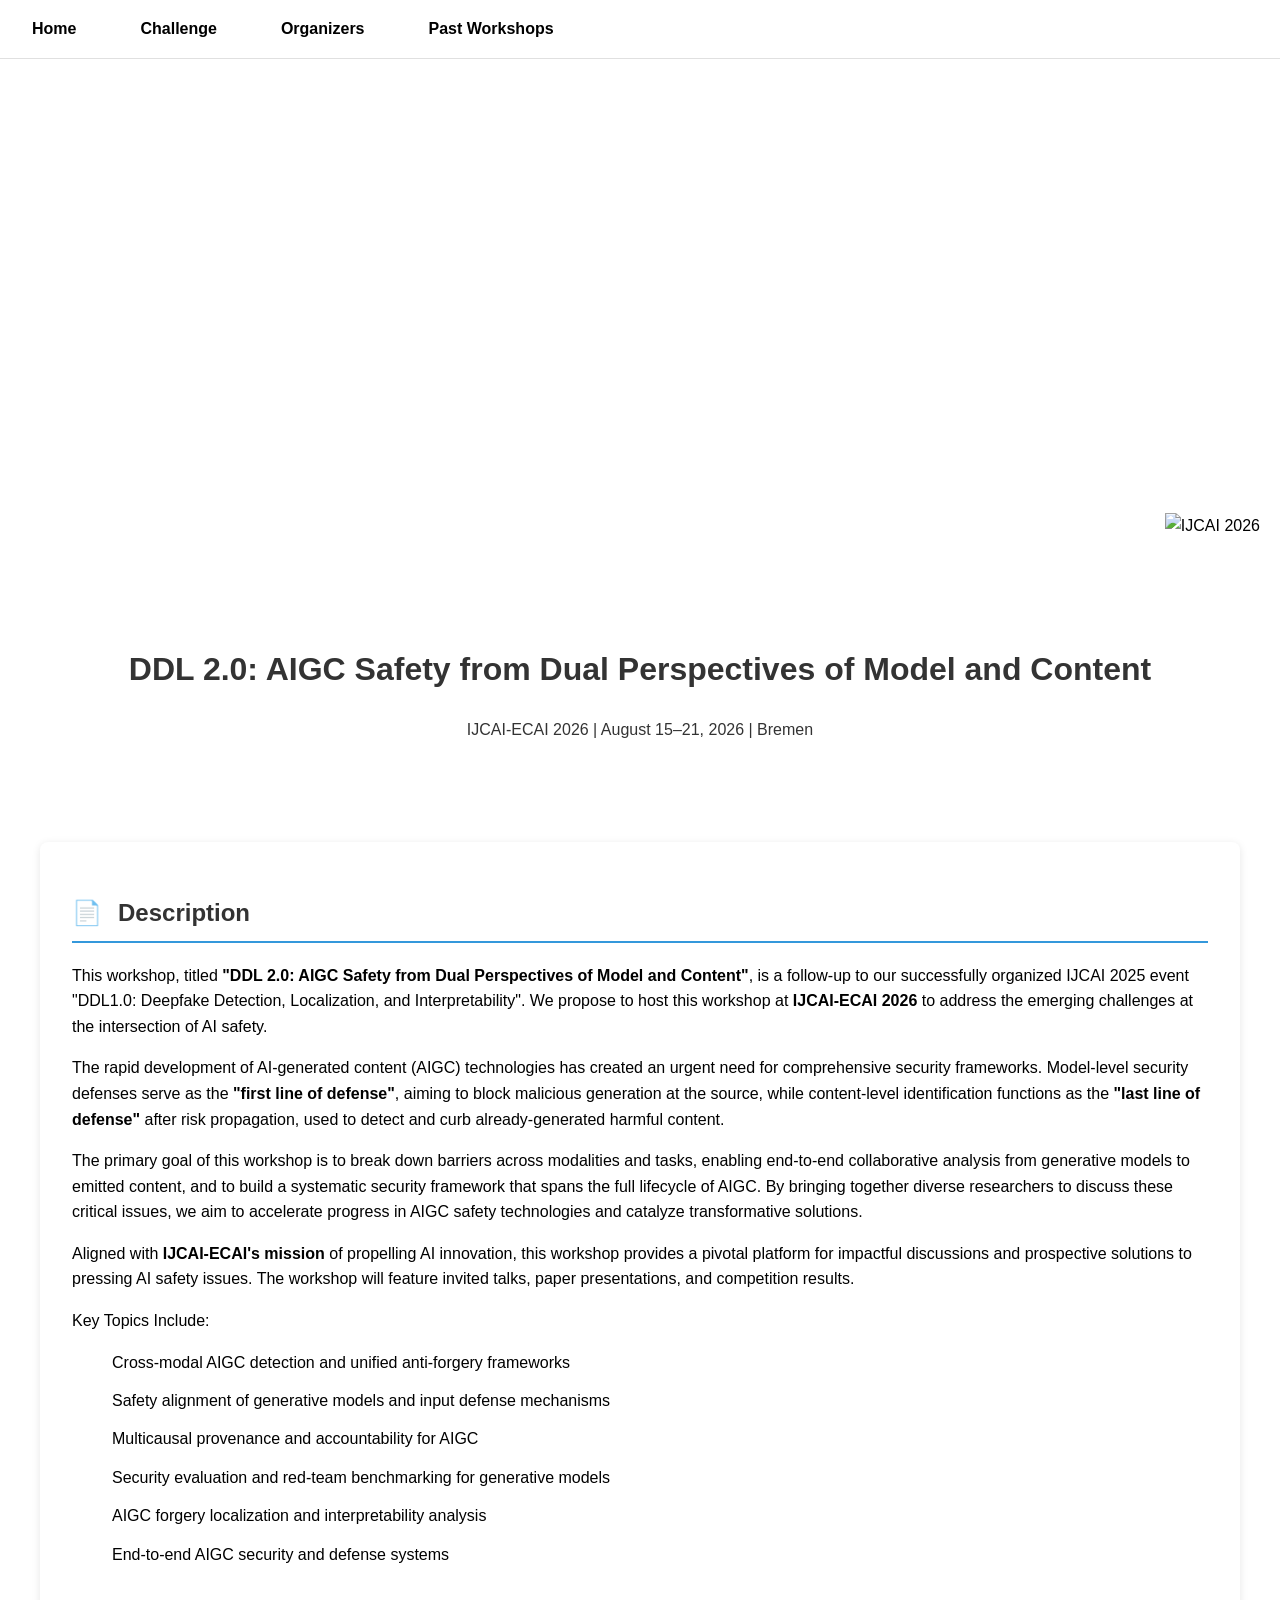
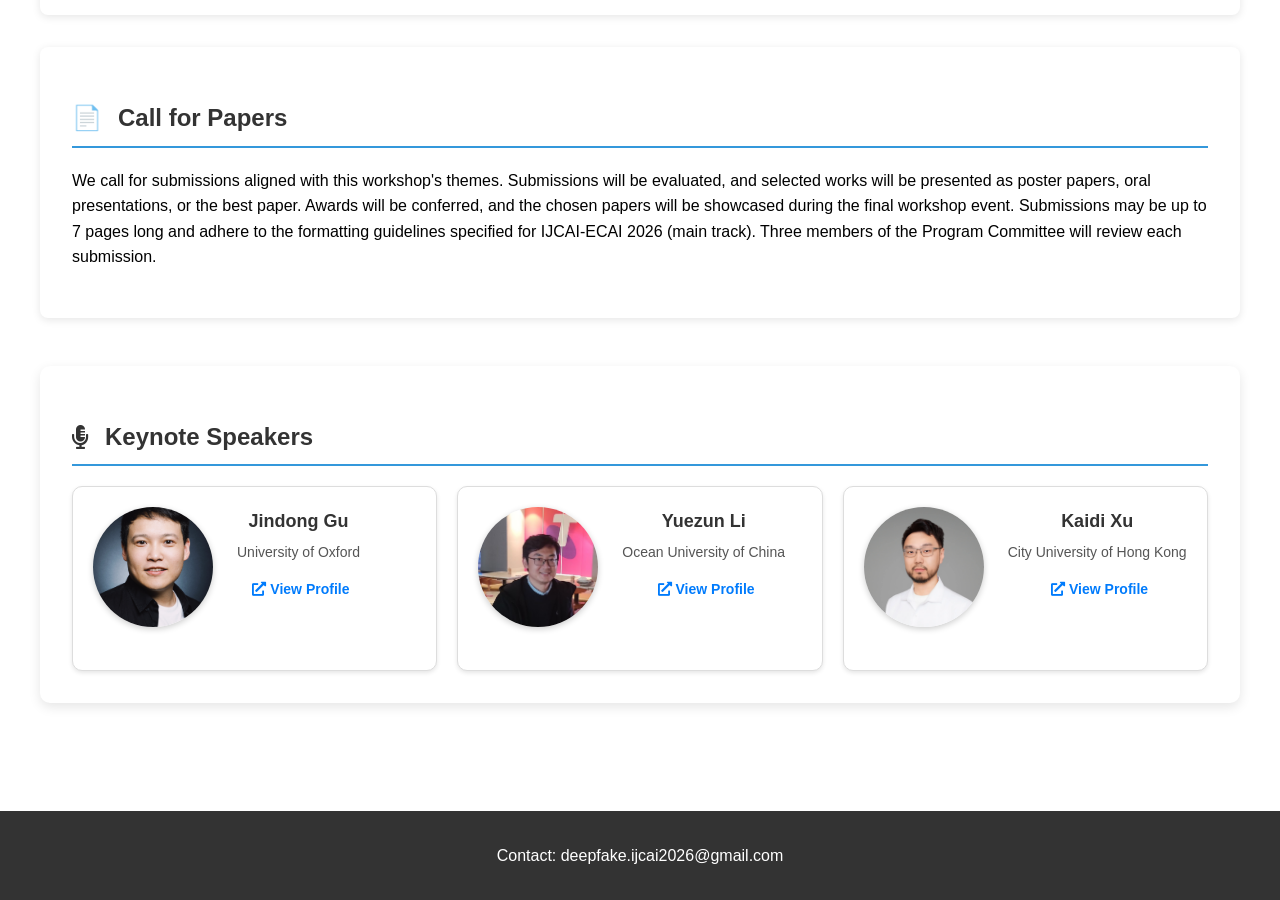
==== index.html @ 35ecf560 "添加track3比赛内容" ====
<!DOCTYPE html>
<html lang="en">

<head>
    <meta charset="UTF-8">
    <meta name="viewport" content="width=device-width, initial-scale=1.0">
    <title>AI-Safety-workshop-ijcai2026</title>
    <link rel="stylesheet" href="styles.css">
    <link rel="stylesheet" href="https://cdnjs.cloudflare.com/ajax/libs/font-awesome/5.15.4/css/all.min.css">
</head>

<body>
<nav>
    <ul>
        <li><a href="index.html">Home</a></li>
<!--        <li><a href="schedule.html">Schedule</a></li>-->
        <li class="dropdown">
            <a href="#">Challenge</a>
            <ul class="dropdown-menu">
<!--                <li><a href="challenge.html">Evaluate</a></li>-->
                <li><a href="Track1.html">Track 1</a></li>
                <li><a href="Track2.html">Track 2</a></li>
                <li><a href="Track3.html">Track 3</a></li>
<!--                <li><a href="datasets.html">Datasets</a></li>-->
            </ul>
        </li>
<!--        <li><a href="Registration.html">Registration</a></li>-->
        <li><a href="organizers.html">Organizers</a></li>
        <li class="dropdown">
            <a href="#">Past Workshops</a>
            <ul class="dropdown-menu">
                <li><a href="https://deepfake-workshop-ijcai2025.github.io/main/" target="_blank">IJCAI 2025</a></li>
            </ul>
        </li>
<!--        <li class="active"><a href="accepted_paper.html">Accepted Papers</a></li>-->
    </ul>
</nav>

<div class="front-img" style="background-image: url('https://2026.ijcai.org/wp-content/uploads/2025/09/bremen.webp');
                                   background-size: cover; background-position: center; height: 500px; position: relative;">
    <div class="ast-container" style="position: absolute; bottom: 20px; right: 20px;">
        <img src="https://2026.ijcai.org/wp-content/uploads/2025/09/IJCAI_Bremen_Logo-768x294.png" alt="IJCAI 2026" style="max-width: 500px; height: auto;">
    </div>
</div>

<header class="hero">
    <h1>DDL 2.0: AIGC Safety from Dual Perspectives of Model and Content</h1>
    <p>IJCAI-ECAI 2026 | August 15–21, 2026 | Bremen</p>
</header>

<main class="container">
<!--## 如果需要重新开放这些内容，只需删除外层的 &lt;!&ndash; 和 &ndash;&gt; 注释标记即可。-->
<!-- News Section 暂时不开放 -->
    <!-- <section class="highlights" style="margin-bottom: 2rem;">
        <div class="highlight-card">
        <h2 class="section-header" style="text-align: left; color:red;">
            <span class="icon">📄</span>
            News
        </h2>
            <div style="text-align: left;">
                <p>🔥🔥 Our workshop programs for Montreal and Guangzhou are released. Check them out <a href="https://deepfake-workshop-ijcai2025.github.io/main/schedule.html" target="_blank">here</a>.</p>
                <p>🔥🔥 Generative Large Model Security Challenge Launches — More Details Available on the <a href="https://tianchi.aliyun.com/competition/entrance/532362?spm=a2c22.29524702.0.0.5f7c526eYhnLW6" target="_blank">Tianchi Competition Platform</a> !!!</p>
                <p>🔥🔥 12 May: Test sets are released. Please check your registered email for more information. Submissions are open until 21 May.</p>
                <p> 16 Apr: The paper submission site is online.</p>
                <p> 5 Mar: The Deepfake Detection, Localization and Interpretability Workshop and Competition has been accepted by IJCAI 2025.</p>
                <a href="https://chairingtool.com/conferences/ijcai25-w04/main-track?role=author" target="_blank">
                        https://chairingtool.com/conferences/ijcai25-w04/main-track?role=author</a>. 
                    Please check the Call for Papers section for related research topics.
                </p>
            <p>More news will be added here shortly.</p>
        </div>
            </div>
    </section> -->

<!-- Description Section -->
    <section class="highlight-card" style="margin-bottom: 2rem; text-align: left;">
        <h2 class="section-header" style="text-align: left;">
            <span class="icon">📄</span>
            Description
        </h2>

        <p>This workshop, titled <strong>"DDL 2.0: AIGC Safety from Dual Perspectives of Model and Content"</strong>, is a follow-up to our successfully organized IJCAI 2025 event "DDL1.0: Deepfake Detection, Localization, and Interpretability". We propose to host this workshop at <strong>IJCAI-ECAI 2026</strong> to address the emerging challenges at the intersection of AI safety.</p>

        <p>The rapid development of AI-generated content (AIGC) technologies has created an urgent need for comprehensive security frameworks. Model-level security defenses serve as the <strong>"first line of defense"</strong>, aiming to block malicious generation at the source, while content-level identification functions as the <strong>"last line of defense"</strong> after risk propagation, used to detect and curb already-generated harmful content.</p>

        <p>The primary goal of this workshop is to break down barriers across modalities and tasks, enabling end-to-end collaborative analysis from generative models to emitted content, and to build a systematic security framework that spans the full lifecycle of AIGC. By bringing together diverse researchers to discuss these critical issues, we aim to accelerate progress in AIGC safety technologies and catalyze transformative solutions.</p>

        <p>Aligned with <strong>IJCAI-ECAI's mission</strong> of propelling AI innovation, this workshop provides a pivotal platform for impactful discussions and prospective solutions to pressing AI safety issues. The workshop will feature invited talks, paper presentations, and competition results.</p>

        <p>Key Topics Include:</p>
        <ul class="member-details" style="text-align: left;">
            <li>Cross-modal AIGC detection and unified anti-forgery frameworks</li>
            <li>Safety alignment of generative models and input defense mechanisms</li>
            <li>Multicausal provenance and accountability for AIGC</li>
            <li>Security evaluation and red-team benchmarking for generative models</li>
            <li>AIGC forgery localization and interpretability analysis</li>
            <li>End-to-end AIGC security and defense systems</li>
        </ul>
    </section>

    <!-- Call for Papers Section -->
    <div class="highlight-card" style="padding: 2rem;">
        <h2 class="section-header" style="text-align: left;">
            <span class="icon">📄</span>
            Call for Papers
        </h2>

        <p style="text-align: left;">We call for submissions aligned with this workshop's themes. Submissions will be evaluated, and selected works will be presented as poster papers, oral presentations, or the best paper. Awards will be conferred, and the chosen papers will be showcased during the final workshop event. Submissions may be up to 7 pages long and adhere to the formatting guidelines specified for IJCAI-ECAI 2026 (main track). Three members of the Program Committee will review each submission.</p>
    </div>

    <!-- Keynote Speakers Section -->
    <section class="committee-section">
        <h2 class="section-header"><i class="fas fa-microphone-alt"></i> Keynote Speakers </h2>
        <div class="organizer-grid">

<!--            &lt;!&ndash; Shujun Li &ndash;&gt;-->
<!--            <div class="organizer-card">-->
<!--                <div class="avatar">-->
<!--                    <img src="images/shujun_li.jpg" alt="Shujun Li">-->
<!--                </div>-->
<!--                <div class="organizer-info">-->
<!--                    <h3>Shujun Li</h3>-->
<!--                    <p class="position">University of Kent</p>-->
<!--                    <a href="https://www.hooklee.com/" target="_blank" class="profile-link">-->
<!--                        <i class="fas fa-external-link-alt"></i> View Profile-->
<!--                    </a>-->
<!--                </div>-->
<!--            </div>-->

            <!-- Jindong Gu -->
            <div class="organizer-card">
                <div class="avatar">
                    <img src="images/jindong_gu.jpg" alt="Jindong Gu">
                </div>
                <div class="organizer-info">
                    <h3>Jindong Gu</h3>
                    <p class="position">University of Oxford</p>
                    <a href="https://jindonggu.github.io/" target="_blank" class="profile-link">
                        <i class="fas fa-external-link-alt"></i> View Profile
                    </a>
                </div>
            </div>

            <!-- Yuezun Li -->
            <div class="organizer-card">
                <div class="avatar">
                    <img src="images/yuezun_li.jpg" alt="Yuezun Li">
                </div>
                <div class="organizer-info">
                    <h3>Yuezun Li</h3>
                    <p class="position">Ocean University of China</p>
                    <a href="https://yuezunli.github.io/" target="_blank" class="profile-link">
                        <i class="fas fa-external-link-alt"></i> View Profile
                    </a>
                </div>
            </div>

            <!-- Kaidi Xu -->
            <div class="organizer-card">
                <div class="avatar">
                    <img src="images/kaidi_xu.jpg" alt="Kaidi Xu">
                </div>
                <div class="organizer-info">
                    <h3>Kaidi Xu</h3>
                    <p class="position">City University of Hong Kong</p>
                    <a href="https://kaidixu.com/" target="_blank" class="profile-link">
                        <i class="fas fa-external-link-alt"></i> View Profile
                    </a>
                </div>
            </div>
        </div>
    </section>
    <!-- Awards Section 暂时不开放 -->
    <!-- <div class="highlight-card" style="padding: 2rem; margin-top: 2rem;">
        <h2 class="section-header" style="text-align: left;">
            <span class="icon">🏆</span>
            Awards
        </h2>
        <p style="text-align: left;"><strong>Award for Each Track:</strong></p>
        <ul style="list-style-type: none; padding-left: 0; text-align: left;">
            <li><i class="fas fa-trophy" style="color: gold;"></i> 1st-Place: Certificate + 1000 USD</li>
            <li><i class="fas fa-medal" style="color: silver;"></i> 2nd-Place: Certificate + 500 USD</li>
            <li><i class="fas fa-medal" style="color: #cd7f32;"></i> 3rd-Place: Certificate + 300 USD</li>
        </ul>
        <p style="text-align: left;"><strong>Award for Paper:</strong></p>
        <ul style="list-style-type: none; padding-left: 0; text-align: left;">
            <li><i class="fas fa-star" style="color: #FFD700;"></i> Best Paper: Certificate + 1000 USD</li>
        </ul>
    </div> -->
</main>

<footer>
    <p>Contact: deepfake.ijcai2026@gmail.com</p>
</footer>
</body>
</html>
---- styles.css ----
/* styles.css */
/* 只影响 Highlight 区域内的列表链接 */
.highlight-card ul li a {
    text-decoration: none;
}
:root {
    --primary-color: #333333;
    --secondary-color: #3498db;
    --background-color: #ffffff;
}
body {
    font-family: 'Segoe UI', sans-serif;
    line-height: 1.6;
    margin: 0;
    background-color: var(--background-color);
}

nav {
    background: #ffffff;
    padding: 1rem;
    position: sticky;
    top: 0;
    border-bottom: 1px solid #e0e0e0;
    z-index: 9999;
}

nav ul {
    list-style: none;
    display: flex;
    gap: 2rem;
    margin: 0;
    padding: 0;
}

nav a {
    color: #000000;
    text-decoration: none;
    padding: 0.5rem 1rem;
    border-radius: 4px;
    font-weight: 600;
}

nav a.active {
    background: var(--secondary-color);
    color: white;
}

nav a:hover {
    color: #0056b3;
    background-color: #f8f9fa;
}

.container {
    max-width: 1200px;
    margin: 2rem auto;
    padding: 0 1rem;
}

.hero {
    text-align: center;
    padding: 4rem 0;
    background: #ffffff;
    color: #333333;
}

.highlights {
    display: grid;
    grid-template-columns: repeat(auto-fit, minmax(300px, 1fr));
    gap: 2rem;
    margin-top: 3rem;
}

.highlight-card {
    background: white;
    padding: 1.5rem;
    border-radius: 8px;
    box-shadow: 0 2px 8px rgba(0,0,0,0.1);
}

.committee-grid {
    display: grid;
    grid-template-columns: repeat(auto-fit, minmax(250px, 1fr));
    gap: 1.5rem;
}

.member-card {
    background: white;
    padding: 1rem;
    border-left: 4px solid var(--secondary-color);
    margin-bottom: 1rem;
}

.schedule-timeline {
    border-left: 2px solid var(--secondary-color);
    padding-left: 2rem;
    margin: 2rem 0;
}

.timeline-item {
    margin-bottom: 2rem;
    position: relative;
}

.timeline-item::before {
    content: '';
    position: absolute;
    left: -2.3rem;
    top: 0;
    width: 12px;
    height: 12px;
    background: var(--secondary-color);
    border-radius: 50%;
}

footer {
    background: #ffffff;
    color: #333333;
    text-align: center;
    padding: 1rem;
    margin-top: 3rem;
}

@media (max-width: 768px) {
    nav ul {
        flex-direction: column;
        gap: 1rem;
    }
}

/* 在 styles.css 中添加以下样式 */
.committee-section {
    margin: 3rem 0;
    padding: 2rem;
    background: white;
    border-radius: 10px;
    box-shadow: 0 4px 12px rgba(0,0,0,0.1);
}

.section-header {
    color: var(--primary-color);
    border-bottom: 2px solid var(--secondary-color);
    padding-bottom: 0.5rem;
    margin-bottom: 2rem;
    display: flex;
    align-items: center;
    gap: 1rem;
}

.member-card {
    background: #fff;
    border-radius: 8px;
    padding: 1.5rem;
    transition: transform 0.3s ease;
    border: 1px solid #eee;
}

.member-card:hover {
    transform: translateY(-5px);
    box-shadow: 0 6px 16px rgba(0,0,0,0.1);
}

.member-header {
    margin-bottom: 1rem;
}

.position {
    color: #666;
    font-size: 0.9rem;
}

.member-details ul {
    list-style: none;
    padding: 0;
    margin: 1rem 0;
}

.member-details li {
    margin: 0.8rem 0;
    display: flex;
    align-items: center;
    gap: 0.8rem;
}

.profile-link {
    display: inline-flex;
    align-items: center;
    gap: 0.5rem;
    color: var(--secondary-color);
    text-decoration: none;
    margin-top: 1rem;
}

.organizer-grid {
    display: grid;
    grid-template-columns: repeat(auto-fit, minmax(280px, 1fr));
    gap: 2rem;
}

.organizer-card {
    display: flex;
    gap: 1.5rem;
    padding: 1rem;
    border-radius: 8px;
    background: #f8f9fa;
}

.organizer-photo {
    width: 100px;
    height: 100px;
    border-radius: 50%;
    overflow: hidden;
}

.organizer-photo img {
    width: 100%;
    height: 100%;
    object-fit: cover;
}

.achievements {
    margin: 0.8rem 0;
    display: flex;
    flex-wrap: wrap;
    gap: 0.5rem;
}

.achievement-badge {
    background: var(--secondary-color);
    color: white;
    padding: 0.3rem 0.8rem;
    border-radius: 20px;
    font-size: 0.8rem;
}

/* Speaker Grid */
.speaker-grid {
  display: grid;
      grid-template-columns: repeat(3, 1fr); /* Three columns in the first row */
      grid-template-rows: auto auto;        /* Two rows */
      gap: 20px;                            /* Gap between items */

}

/* Speaker Card */
.speaker-card {
    background: #fff;
    border: 1px solid #ddd;
    border-radius: 8px;
    padding: 15px;
    text-align: center; /* 居中对齐文本 */
    box-shadow: 0 2px 4px rgba(0, 0, 0, 0.1);
    transition: transform 0.2s, box-shadow 0.2s; /* 鼠标悬浮效果 */
}

/* 悬浮效果 */
.speaker-card:hover {
    transform: translateY(-5px); /* 悬浮时上移 */
    box-shadow: 0 4px 8px rgba(0, 0, 0, 0.2); /* 增大阴影 */
}

/* Speaker Avatar */
.speaker-card .avatar img {
    width: 120px;
    height: 120px;
    border-radius: 50%; /* 圆形头像 */
    object-fit: cover; /* 图片填充保持比例 */
    margin-bottom: 15px; /* 图片与信息之间的间距 */
    box-shadow: 0 2px 6px rgba(0, 0, 0, 0.2); /* 图像阴影 */
}

/* Speaker Info */
.speaker-info h3 {
    font-size: 18px;
    color: #333;
    margin: 0;
}

.speaker-info .affiliation {
    font-size: 14px;
    color: #555;
    margin: 5px 0;
}

/* Speaker Bio */
.speaker-bio p {
    font-size: 14px;
    color: #666;
    margin: 10px 0;
}

.speaker-bio .expertise {
    margin-top: 10px;
}

.expertise-tag {
    display: inline-block;
    margin: 2px 5px;
    padding: 5px 10px;
    font-size: 12px;
    color: #fff;
    background-color: #007bfc;
    border-radius: 20px;
}

/* 鼠标悬浮链接样式 */
.speaker-card .profile-link {
    display: inline-block;
    margin-top: 10px;
    font-size: 14px;
    color: #007bfc;
    text-decoration: none;
    font-weight: bold;
}

.speaker-card .profile-link i {
    margin-left: 5px; /* 图标与文字间距 */
    transition: transform 0.3s ease;
}

.speaker-card .profile-link:hover i {
    transform: translateX(3px); /* 鼠标悬浮时图标向右移动 */
}
.expertise-tag {
    background: #e3f2fd;
    color: #1976d2;
    padding: 0.3rem 0.8rem;
    border-radius: 4px;
    font-size: 0.85rem;
    margin-right: 0.5rem;
}

@media (max-width: 768px) {
    .organizer-card {
        flex-direction: column;
        align-items: center;
        text-align: center;
    }

    .organizer-photo {
        width: 80px;
        height: 80px;
    }
}
/* Add to styles.css */
/* SCHEDULE SPECIFIC STYLES */
.page-title {
    color: #000000;
    border-bottom: 3px solid #3498db;
    padding-bottom: 1rem;
}

.schedule-section {
    margin: 3rem 0;
    background: white;
    padding: 2rem;
    border-radius: 10px;
    box-shadow: 0 4px 6px rgba(0,0,0,0.05);
}

.section-header {
    display: flex;
    align-items: center;
    gap: 1rem;
    color: #000000;
    margin-bottom: 2rem;
}

.timeline-container {
    position: relative;
    padding-left: 3rem;
    border-left: 2px solid #3498db;
}

.timeline-item {
    position: relative;
    margin-bottom: 2.5rem;
    padding: 1.5rem;
    background: #f8f9fa;
    border-radius: 8px;
    transition: transform 0.2s;
}

.timeline-item:hover {
    transform: translateX(10px);
}

.timeline-time {
    position: absolute;
    left: -6.5rem;
    top: 0.5rem;
    width: 5rem;
    text-align: right;
    font-weight: 600;
    color: #7f8c8d;
}

.timeline-content h3 {
    color: #2c3e50;
    margin-top: 0;
}

/* Timeline Item Types */
.timeline-item.keynote {
    border-left: 4px solid #e74c3c;
}
.timeline-item.primary {
    border-left: 4px solid #3498db;
}
.timeline-item.highlight {
    border-left: 4px solid #2238db;
}
.timeline-item.break {
    border-left: 4px solid #2ecc71;
}

/* Competition Timeline Table */
.timeline-table {
    border: 1px solid #ecf0f1;
    border-radius: 8px;
    overflow: hidden;
}

.table-header {
    display: grid;
    grid-template-columns: 1fr 2fr 1fr;
    background: #f8f9fa;
    color: #000000;
    padding: 1rem;
    font-weight: bold;
}

.table-row {
    display: grid;
    grid-template-columns: 1fr 2fr 1fr;
    padding: 1rem;
    border-bottom: 1px solid #ecf0f1;
}

.table-row.upcoming {
    background: #fcf8e3;
}

.status-col {
    text-align: center;
    font-weight: 600;
}

/* Milestone Cards */
.milestones {
    display: grid;
    grid-template-columns: repeat(auto-fit, minmax(250px, 1fr));
    gap: 1.5rem;
}

.milestone-card {
    background: #fff;
    padding: 1.5rem;
    border-radius: 8px;
    text-align: center;
    border: 1px solid #3498db33;
}

.date-badge {
    background: #f8f9fa;
    color: #333333;
    width: 100px;
    height: 100px;
    border-radius: 50%;
    display: flex;
    align-items: center;
    justify-content: center;
    margin: -40px auto 1rem;
    font-weight: bold;
    font-size: 1.2em;
}

@media (max-width: 768px) {
    .timeline-container {
        padding-left: 1rem;
    }

    .timeline-time {
        position: static;
        text-align: left;
        margin-bottom: 0.5rem;
    }

    .table-header,
    .table-row {
        grid-template-columns: 1fr;
    }
}
/* 添加以下 CSS 到 styles.css */

/* Dataset Page Specific Styles */
.dataset-header {
    display: flex;
    justify-content: space-between;
    align-items: center;
    margin-bottom: 2rem;
}

.View-btn {
    background: var(--secondary-color);
    color: white;
    padding: 0.8rem 1.5rem;
    border-radius: 25px;
    text-decoration: none;
    transition: transform 0.3s ease;
}

.View-btn:hover {
    transform: translateY(-2px);
}

.dataset-highlights {
    display: grid;
    grid-template-columns: repeat(auto-fit, minmax(200px, 1fr));
    gap: 1.5rem;
    margin: 2rem 0;
}

.highlight-card {
    text-align: center;
    padding: 1.5rem;
    background: white;
    border-radius: 10px;
    box-shadow: 0 3px 12px rgba(0,0,0,0.1);
}

.highlight-icon {
    font-size: 2.5rem;
    margin-bottom: 1rem;
}

.feature-grid {
   display: grid;
   grid-template-columns: repeat(auto-fit, minmax(300px, 1fr));
   gap: 2rem; margin: 3rem 0; padding: 2rem; background: white;
   /* 卡片背景是白色，与 Dataset 网格保持一致 */
   border-radius: 8px;
   box-shadow: 0 4px 12px rgba(0, 0, 0, 0.1); /* 卡片阴影 */
}

.new-data-table {
    width: 100%;
    border-collapse: separate; /* 使用 separate 而非 collapse，这样可以使用 border-spacing 属性 */
    border-spacing: 10px 5px; /* 设置列与列的间距 (水平间距，垂直间距) */
}

.new-data-table th, .new-data-table td {
    border: 1px solid #ddd; /* 添加边框 */
    padding: 12px; /* 增加内边距，提供更好的空间 */
    text-align: left; /* 左对齐，可根据需要修改 */
    background-color: #ffffff; /* 单元格背景色，可以根据需要调整 */
}

.new-data-table th {
    background-color: #f2f2f2; /* 表头背景颜色 */
    font-weight: bold; /* 加粗 */
}

.new-data-table tr:nth-child(even) {
    background-color: #f9f9f9; /* 偶数行背景颜色 */
}

.new-data-table tr:hover {
    background-color: #f1f1f1; /* 鼠标悬停行的背景颜色 */
}

.sample-gallery {
    display: grid;
    grid-template-columns: repeat(auto-fit, minmax(250px, 1fr));
    gap: 2rem;
    margin: 2rem 0;
}

.sample-item {
    position: relative;
    border-radius: 8px;
    overflow: hidden;
    box-shadow: 0 4px 6px rgba(0,0,0,0.1);
}

.sample-item img {
    width: 100%;
    height: 380px;
    object-fit: cover;
}

.sample-caption {
    position: absolute;
    bottom: 0;
    width: 100%;
    background: rgba(0,0,0,0.7);
    color: white;
    padding: 0.5rem;
    text-align: center;
}

.doc-cards {
    display: grid;
    grid-template-columns: repeat(auto-fit, minmax(300px, 1fr));
    gap: 2rem;
    margin-top: 2rem;
}

.doc-card {
    padding: 1.5rem;
    background: white;
    border-radius: 8px;
    border-left: 4px solid var(--secondary-color);
    box-shadow: 0 2px 4px rgba(0,0,0,0.05);
}

.doc-link {
    display: inline-block;
    margin-top: 1rem;
    color: var(--secondary-color);
    text-decoration: none;
    font-weight: 500;
}

@media (max-width: 768px) {
 .dataset-header {
     display: flex;
     justify-content: space-between; /* 将标题与按钮分开 */
     align-items: center; /* 垂直居中对齐 */
     margin-bottom: 2rem; /* 在标题下方添加间距 */
 }

 .View-btn {
     background: var(--secondary-color);
     color: white;
     padding: 0.8rem 1.5rem;
     border-radius: 25px;
     text-decoration: none;
     transition: transform 0.3s ease;
 }

 .View-btn:hover {
     transform: translateY(-2px);
 }

}
/* 新增竞赛页面专用样式 */
.competition-header {
    text-align: center;
    padding: 4rem 0;
    background: #ffffff;
    color: #333333;
    border-radius: 8px;
    margin-bottom: 2rem;
}

.cta-button {
    display: inline-block;
    padding: 1rem 2rem;
    background: var(--secondary-color);
    color: white;
    text-decoration: none;
    border-radius: 25px;
    transition: transform 0.3s ease;
}

.cta-button:hover {
    transform: translateY(-2px);
}

.overview-grid {
    display: grid;
    grid-template-columns: repeat(auto-fit, minmax(280px, 1fr));
    gap: 2rem;
    margin: 2rem 0;
}

.overview-card {
    background: white;
    padding: 2rem;
    border-radius: 12px;
    box-shadow: 0 4px 12px rgba(0,0,0,0.1);
    text-align: center;
}

.prize-amount {
    font-size: 2.5rem;
    color: var(--secondary-color);
    margin: 1rem 0;
}

.dataset-grid {
    display: grid;
    grid-template-columns: repeat(auto-fit, minmax(300px, 1fr));
    gap: 2rem;
    margin: 2rem 0;
}

.dataset-card {
    background: white;
    padding: 2rem;
    border-radius: 8px;
    border-left: 6px solid var(--secondary-color);
}

.dataset-stats {
    display: flex;
    justify-content: space-around;
    margin: 2rem 0;
}

.stat-item {
    text-align: center;
}

.stat-number {
    display: block;
    font-size: 2.2rem;
    color: var(--primary-color);
}

.dataset-features {
    list-style: none;
    padding: 0;
}

.dataset-features li {
    padding: 0.5rem 0;
    position: relative;
    padding-left: 1.5rem;
}

.dataset-features li::before {
    content: "✓";
    position: absolute;
    left: 0;
    color: var(--secondary-color);
}

.requirement-steps {
    display: grid;
    grid-template-columns: repeat(auto-fit, minmax(250px, 1fr));
    gap: 1.5rem;
    margin: 2rem 0;
}

.step-card {
    text-align: center;
    padding: 1.5rem;
    background: white;
    border-radius: 8px;
}

.step-number {
    width: 40px;
    height: 40px;
    background: var(--secondary-color);
    color: white;
    border-radius: 50%;
    display: flex;
    align-items: center;
    justify-content: center;
    margin: 0 auto 1rem;
}

.faq-accordion {
    background: white;
    border-radius: 8px;
    padding: 1rem;
}

.faq-item {
    border-bottom: 1px solid #eee;
    padding: 1rem 0;
}

.faq-item summary {
    font-weight: 600;
    cursor: pointer;
    padding: 0.5rem 0;
}

.faq-item p {
    margin-top: 1rem;
    color: #666;
}

@media (max-width: 768px) {
    .prize-amount {
        font-size: 2rem;
    }

    .stat-number {
        font-size: 1.8rem;
    }
}

nav ul {
    list-style: none;
    margin: 0;
    padding: 0;
    display: flex; /* 使用 flexbox 布局 */
    gap: 2rem; /* 项目间距 */
}

nav ul li {
    position: relative; /* 允许下拉菜单绝对定位 */
}

nav a {
    color: #000000; /* 链接字体颜色 */
    text-decoration: none;
    padding: 0.5rem 1rem;
    border-radius: 4px;
    transition: background 0.3s; /* 背景颜色变化效果 */
}

nav a:hover, nav a.active {
    background: var(--secondary-color); /* 鼠标悬停或活动链接的背景颜色 */
}

/* 下拉菜单样式 */
nav ul li .dropdown-menu {
    display: none; /* 默认隐藏下拉菜单 */
    position: absolute; /* 绝对定位 */
    background-color: white; /* 下拉菜单背景颜色 */
    color: black; /* 下拉菜单字体颜色 */
    min-width: 80px; /* 设置最小宽度 */
    z-index: 1000; /* 确保下拉菜单在其他内容上方 */
    border-radius: 8px; /* 圆角边 */
    box-shadow: 0 2px 8px rgba(0, 0, 0, 0.2); /* 阴影效果 */
    padding: 10px 0; /* 上下内边距 */
}

nav ul li:hover .dropdown-menu {
    display: block; /* 鼠标悬停时显示下拉菜单 */
}

nav ul li .dropdown-menu li {
    float: none; /* 子菜单项目不浮动 */
    width: 100%; /* 让下拉菜单项占满宽度 */
    padding: 4px 0; /* 每个子菜单项上下间距 */
}

nav ul li .dropdown-menu li a {
    padding: 12px 16px; /* 调整下拉菜单项的内边距 */
    color: black; /* 下拉菜单项字体颜色 */
    font-size: 0.9rem; /* 子菜单字体大小，稍小于父链接 */
    transition: background 0.15s; /* 背景颜色变化效果 */
}

nav ul li .dropdown-menu li a:hover {
    background-color: var(--secondary-color); /* 鼠标悬停下拉菜单项的背景颜色 */
    color: white; /* 悬停时字体颜色 */
}

/* 页面内容样式 */
.container {
    max-width: 1200px;
    margin: 2rem auto; /* 中间对齐 */
    padding: 0 1rem; /* 水平内边距 */
}

.page-content {
    margin-top: 20px;
}

footer {
    background: var(--primary-color);
    color: white;
    text-align: center;
    padding: 1rem;
    margin-top: 3rem;
}


/* 页面内容样式 */
.container {
    max-width: 1200px;
    margin: 2rem auto; /* 中间对齐 */
    padding: 0 1rem; /* 水平内边距 */
}

.page-content {
    margin-top: 20px;
}

footer {
    background: var(--primary-color);
    color: white;
    text-align: center;
    padding: 1rem;
    margin-top: 3rem;
}

 /* 通用设置 */
 .container {
     max-width: 1200px;
     margin: auto;
     padding: 20px;
 }

 .committee-section {
     margin-bottom: 40px;
 }

 .section-header {
     font-size: 24px;
     color: #333;
     margin-bottom: 20px;
 }

/* Organizer Grid */
.organizer-grid, .expert-grid{
    display: grid;
    grid-template-columns: repeat(auto-fit, minmax(300px, 1fr)); /* 响应式布局 */
    gap: 20px;
}

/* Organizer Card */
.organizer-card {
    border: 1px solid #ddd;
    border-radius: 10px;
    background: #fff;
    padding: 20px;
    text-align: center; /* 内容居中对齐 */
    box-shadow: 0 2px 4px rgba(0, 0, 0, 0.1);
    transition: transform 0.2s;
}

/* Card Hover Effect */
.organizer-card:hover {
    transform: scale(1.03); /* 鼠标悬停时稍微放大 */
    box-shadow: 0 4px 8px rgba(0, 0, 0, 0.2);
}

/* Avatar */
.avatar img {
    width: 120px;
    height: 120px;
    border-radius: 50%;
    object-fit: cover; /* 保证图片适配圆形头像 */
    margin-bottom: 15px; /* 图片与姓名/信息间距 */
    box-shadow: 0 2px 6px rgba(0, 0, 0, 0.2);
}

/* Organizer Info */
.organizer-info {
    text-align: center; /* 信息居中 */
}

.organizer-info h3 {
    font-size: 18px;
    color: #333;
    margin: 0;
}

.organizer-info p {
    font-size: 14px;
    color: #555;
    margin: 5px 0;
}

.organizer-info .research-area {
    font-style: italic;
    color: #666;
    margin-top: 10px;
}

/* Details List */
.details-list {
    list-style: none; /* 去掉默认的列表样式 */
    padding: 0;
    margin: 10px 0;
}

.details-list li {
    margin-bottom: 5px;
    font-size: 14px;
    color: #555;
}

.details-list i {
    margin-right: 8px; /* 图标与文字间距 */
    color: #007bfc; /* 图标颜色 */
}

/* Profile Link */
.profile-link {
    display: inline-block;
    margin-top: 10px;
    font-size: 14px;
    color: #007bfc;
    text-decoration: none;
    font-weight: bold;
}

.profile-link i {
    margin-left: 5px;
    transition: transform 0.3s;
}

/* Hover Effect */
.profile-link:hover {
    text-decoration: underline;
}

.profile-link:hover i {
    transform: translateX(3px); /* 向右移动图标 */
}

 /* 通用设置 */
 .container {
     max-width: 1200px;
     margin: auto;
     padding: 20px;
 }

 .committee-section {
     margin-bottom: 40px;
 }

 .section-header {
     font-size: 24px;
     color: #333;
     margin-bottom: 20px;
 }
/* Acknowledgments Section Styling */
.acknowledgments-grid {
    display: grid;
    grid-template-columns: repeat(auto-fit, minmax(150px, 1fr));
    gap: 20px;
    margin-top: 20px;
}

.acknowledgment-card {
    background: #f9f9f9;
    padding: 10px 15px;
    text-align: center;
    border: 1px solid #ddd;
    border-radius: 8px;
    box-shadow: 0 2px 5px rgba(0, 0, 0, 0.1);
    font-family: 'Arial', sans-serif;
    font-size: 16px;
    color: #333;
    transition: transform 0.3s, box-shadow 0.3s;
}
/* 卡片样式 */
.highlight-card {
    background: white;
    padding: 2rem; /* 内边距 */
    border-radius: 8px; /* 圆角 */
    box-shadow: 0 2px 8px rgba(0, 0, 0, 0.1); /* 阴影 */
    margin-bottom: 2rem; /* 底部间距 */
}

/* 标题样式 */
.member-header, .key-topics h3, .related-topics h3 {
    text-align: center; /* 中间对齐 */
}

/* 列表样式 */
.submission-details ul,
.key-topics ul,
.related-topics ul {
    padding-left: 20px; /* 列表左侧内边距 */
    margin: 0; /* 清除默认外边距 */
}

/* 嵌套列表样式 */
.related-topics ul li {
    margin-bottom: 1rem; /* 列表项之间的间距 */
}

.related-topics ul li ul {
    padding-left: 20px; /* 嵌套列表的左侧内边距 */
}

/* 只针对 Program Committee 和 Data Curators 部分的居中样式 */
.committee-section:nth-of-type(6) .organizer-card,
.committee-section:nth-of-type(7) .organizer-card {
    display: flex;
    flex-direction: column;
    align-items: center;
    text-align: center;
    min-height: 100px;
}

.committee-section:nth-of-type(6) .organizer-info,
.committee-section:nth-of-type(7) .organizer-info {
    display: flex;
    flex-direction: column;
    align-items: center;
    width: 100%;
}

.committee-section:nth-of-type(6) .organizer-info h3,
.committee-section:nth-of-type(7) .organizer-info h3 {
    text-align: center;
    margin: 10px 0 5px 0;
}

.committee-section:nth-of-type(6) .organizer-info .position,
.committee-section:nth-of-type(7) .organizer-info .position {
    text-align: center;
    color: #666;
    font-size: 14px;
    line-height: 1.4;
}

.committee-section:nth-of-type(6) .organizer-info .profile-link,
.committee-section:nth-of-type(7) .organizer-info .profile-link {
    display: flex;
    justify-content: center;
    align-items: center;
    margin-top: 10px;
}
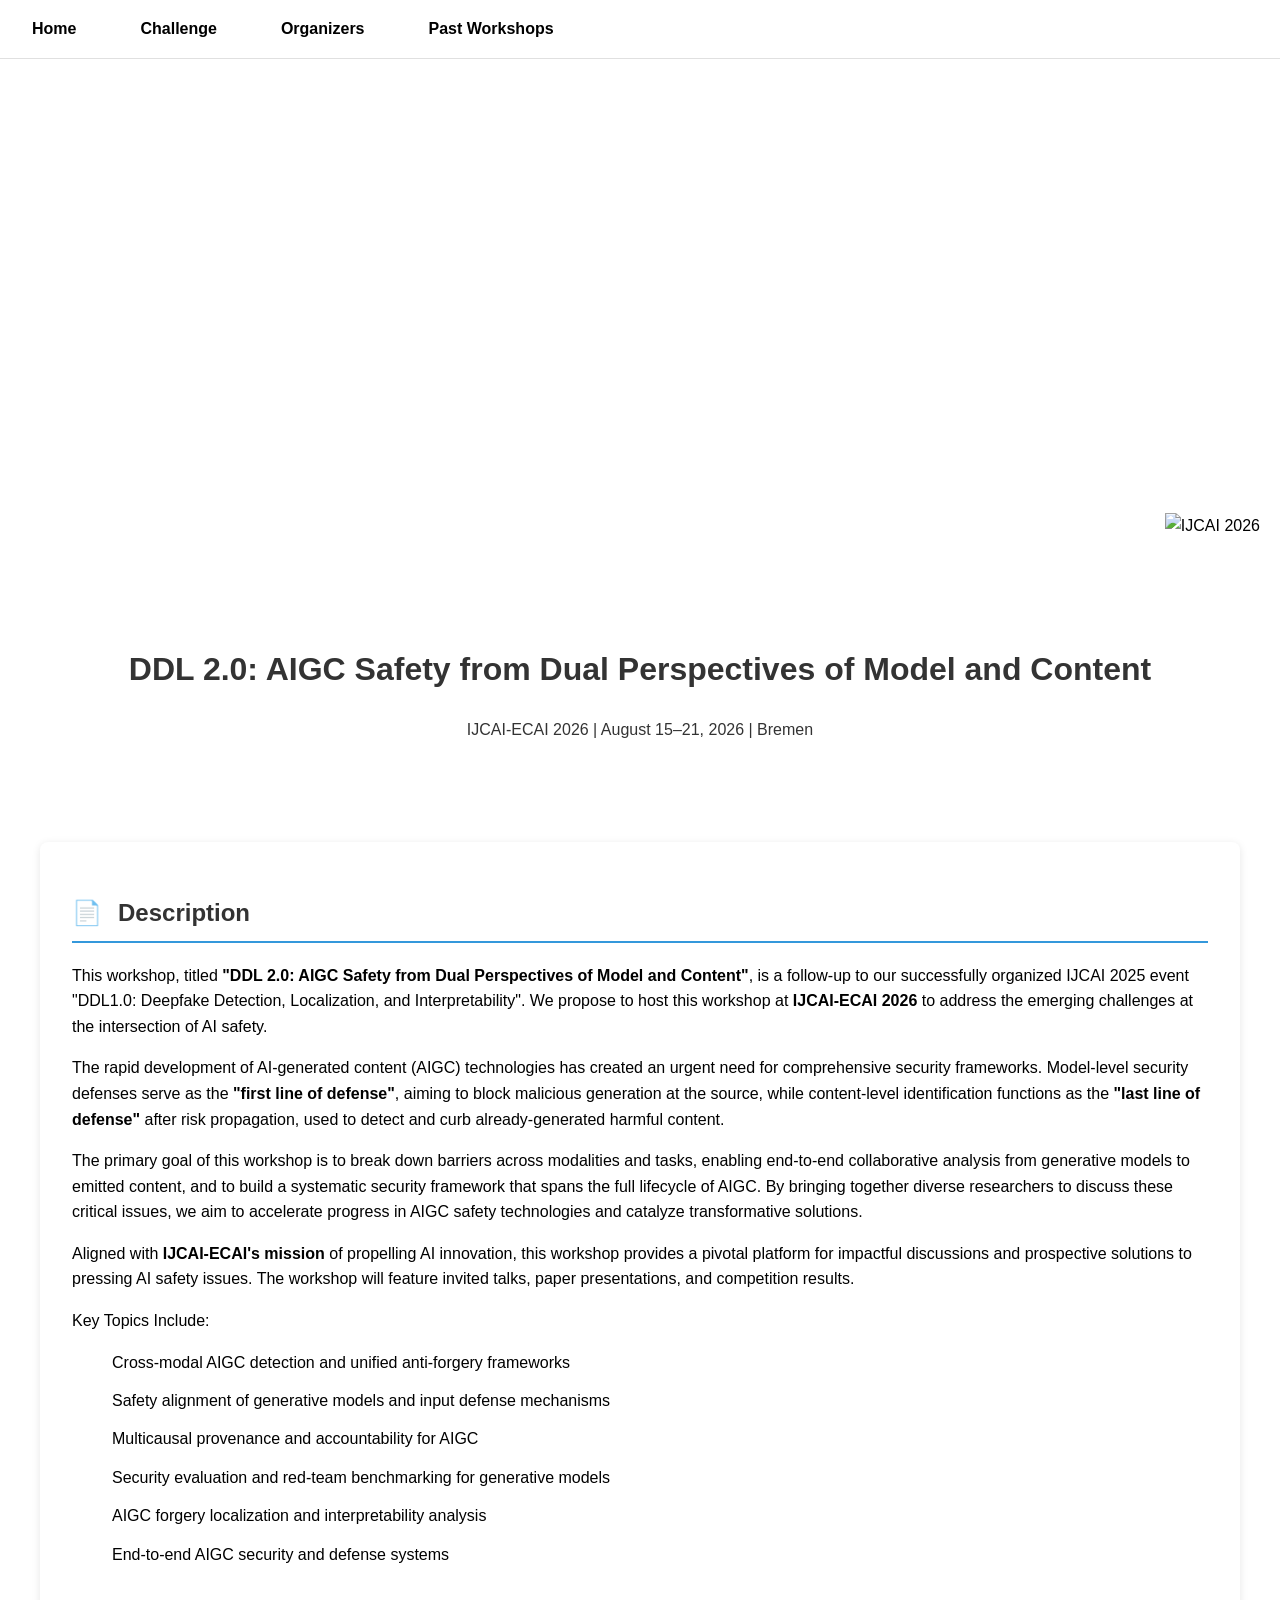
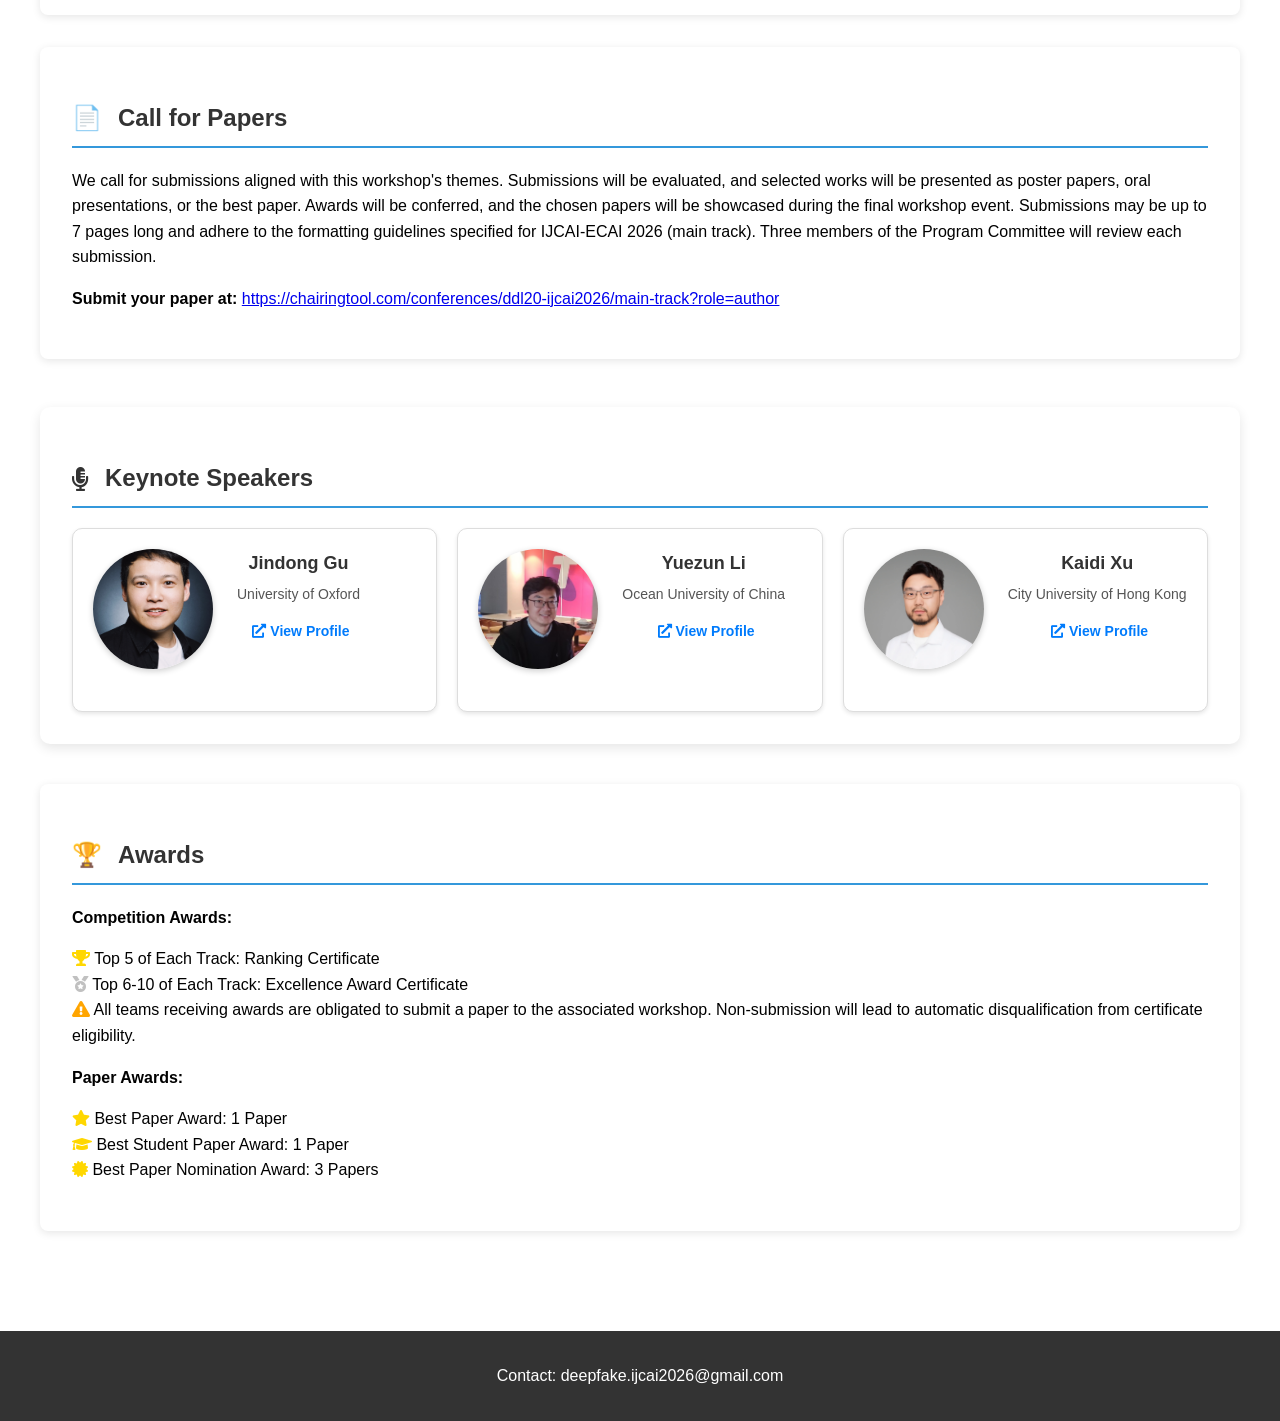
==== commit 0e11c1a8: "增加提交论文要求" ====
--- a/index.html
+++ b/index.html
@@ -106,6 +106,8 @@
         </h2>
 
         <p style="text-align: left;">We call for submissions aligned with this workshop's themes. Submissions will be evaluated, and selected works will be presented as poster papers, oral presentations, or the best paper. Awards will be conferred, and the chosen papers will be showcased during the final workshop event. Submissions may be up to 7 pages long and adhere to the formatting guidelines specified for IJCAI-ECAI 2026 (main track). Three members of the Program Committee will review each submission.</p>
+        
+        <p style="text-align: left;"><strong>Submit your paper at:</strong> <a href="https://chairingtool.com/conferences/ddl20-ijcai2026/main-track?role=author" target="_blank">https://chairingtool.com/conferences/ddl20-ijcai2026/main-track?role=author</a></p>
     </div>
 
     <!-- Keynote Speakers Section -->
@@ -170,23 +172,25 @@
             </div>
         </div>
     </section>
-    <!-- Awards Section 暂时不开放 -->
-    <!-- <div class="highlight-card" style="padding: 2rem; margin-top: 2rem;">
+    <!-- Awards Section -->
+    <div class="highlight-card" style="padding: 2rem; margin-top: 2rem;">
         <h2 class="section-header" style="text-align: left;">
             <span class="icon">🏆</span>
             Awards
         </h2>
-        <p style="text-align: left;"><strong>Award for Each Track:</strong></p>
+        <p style="text-align: left;"><strong>Competition Awards:</strong></p>
         <ul style="list-style-type: none; padding-left: 0; text-align: left;">
-            <li><i class="fas fa-trophy" style="color: gold;"></i> 1st-Place: Certificate + 1000 USD</li>
-            <li><i class="fas fa-medal" style="color: silver;"></i> 2nd-Place: Certificate + 500 USD</li>
-            <li><i class="fas fa-medal" style="color: #cd7f32;"></i> 3rd-Place: Certificate + 300 USD</li>
+            <li><i class="fas fa-trophy" style="color: gold;"></i> Top 5 of Each Track: Ranking Certificate</li>
+            <li><i class="fas fa-medal" style="color: silver;"></i> Top 6-10 of Each Track: Excellence Award Certificate</li>
+            <li><i class="fas fa-exclamation-triangle" style="color: orange;"></i> All teams receiving awards are obligated to submit a paper to the associated workshop. Non-submission will lead to automatic disqualification from certificate eligibility.</li>
         </ul>
-        <p style="text-align: left;"><strong>Award for Paper:</strong></p>
+        <p style="text-align: left;"><strong>Paper Awards:</strong></p>
         <ul style="list-style-type: none; padding-left: 0; text-align: left;">
-            <li><i class="fas fa-star" style="color: #FFD700;"></i> Best Paper: Certificate + 1000 USD</li>
+            <li><i class="fas fa-star" style="color: #FFD700;"></i> Best Paper Award: 1 Paper</li>
+            <li><i class="fas fa-graduation-cap" style="color: #FFD700;"></i> Best Student Paper Award: 1 Paper</li>
+            <li><i class="fas fa-certificate" style="color: #FFD700;"></i> Best Paper Nomination Award: 3 Papers</li>
         </ul>
-    </div> -->
+    </div>
 </main>
 
 <footer>
--- a/styles.css
+++ b/styles.css
@@ -1114,3 +1114,39 @@
     align-items: center;
     margin-top: 10px;
 }
+
+
+/* --- 新增：按钮通用样式 --- */
+button {
+    padding: 12px 24px;
+    font-size: 16px;
+    font-weight: 600;
+    color: #ffffff;
+    background-color: var(--secondary-color); /* 使用你定义的蓝色变量 #3498db */
+    border: none;
+    border-radius: 6px;
+    cursor: pointer;
+    transition: all 0.3s ease;
+    box-shadow: 0 4px 6px rgba(52, 152, 219, 0.3);
+    text-decoration: none; /* 防止被当成链接处理 */
+    display: inline-block;
+}
+
+/* 鼠标悬停效果 */
+button:hover {
+    background-color: #2980b9; /* 深一点的蓝色 */
+    transform: translateY(-2px); /* 微微上浮 */
+    box-shadow: 0 6px 12px rgba(52, 152, 219, 0.4);
+}
+
+/* 鼠标点击效果 */
+button:active {
+    transform: translateY(0);
+    box-shadow: 0 2px 4px rgba(52, 152, 219, 0.3);
+}
+
+/* 如果按钮被包裹在 <a> 标签中，移除下划线 */
+a button {
+    text-decoration: none;
+    color: #ffffff;
+}
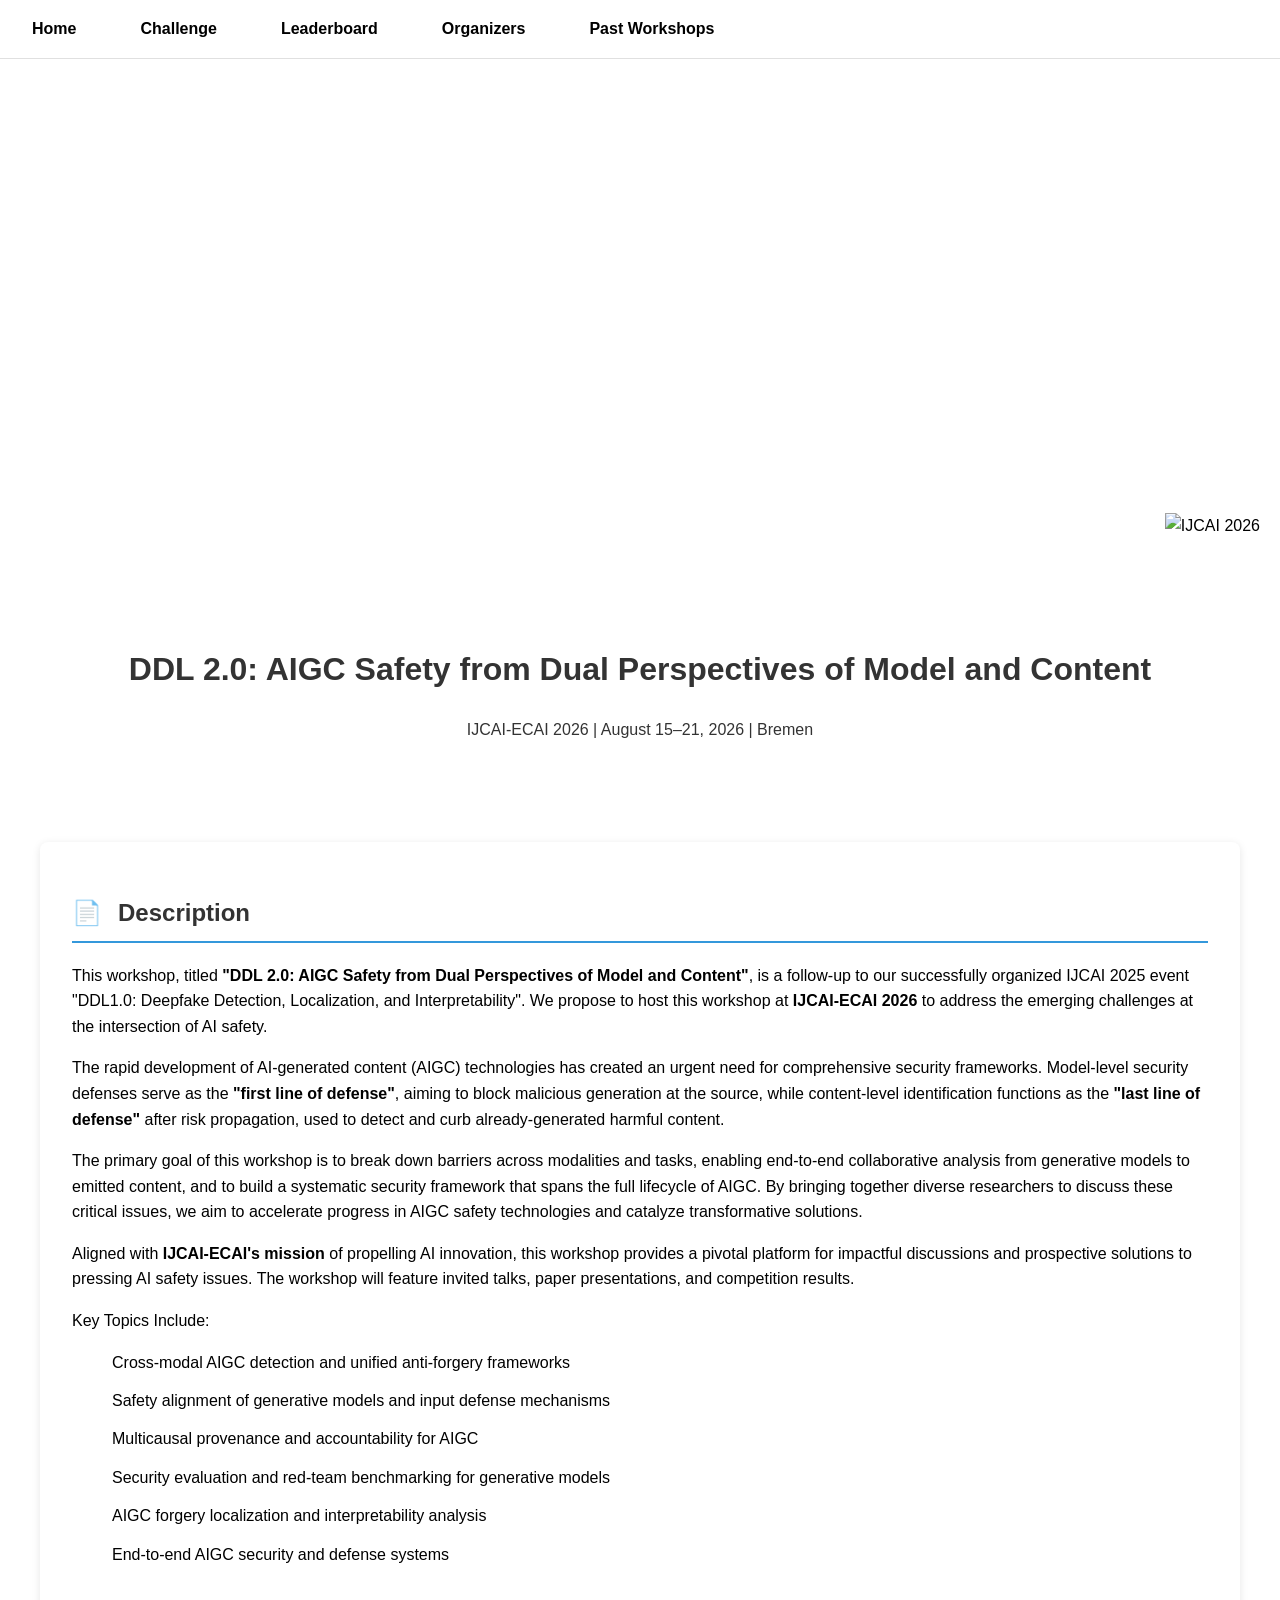
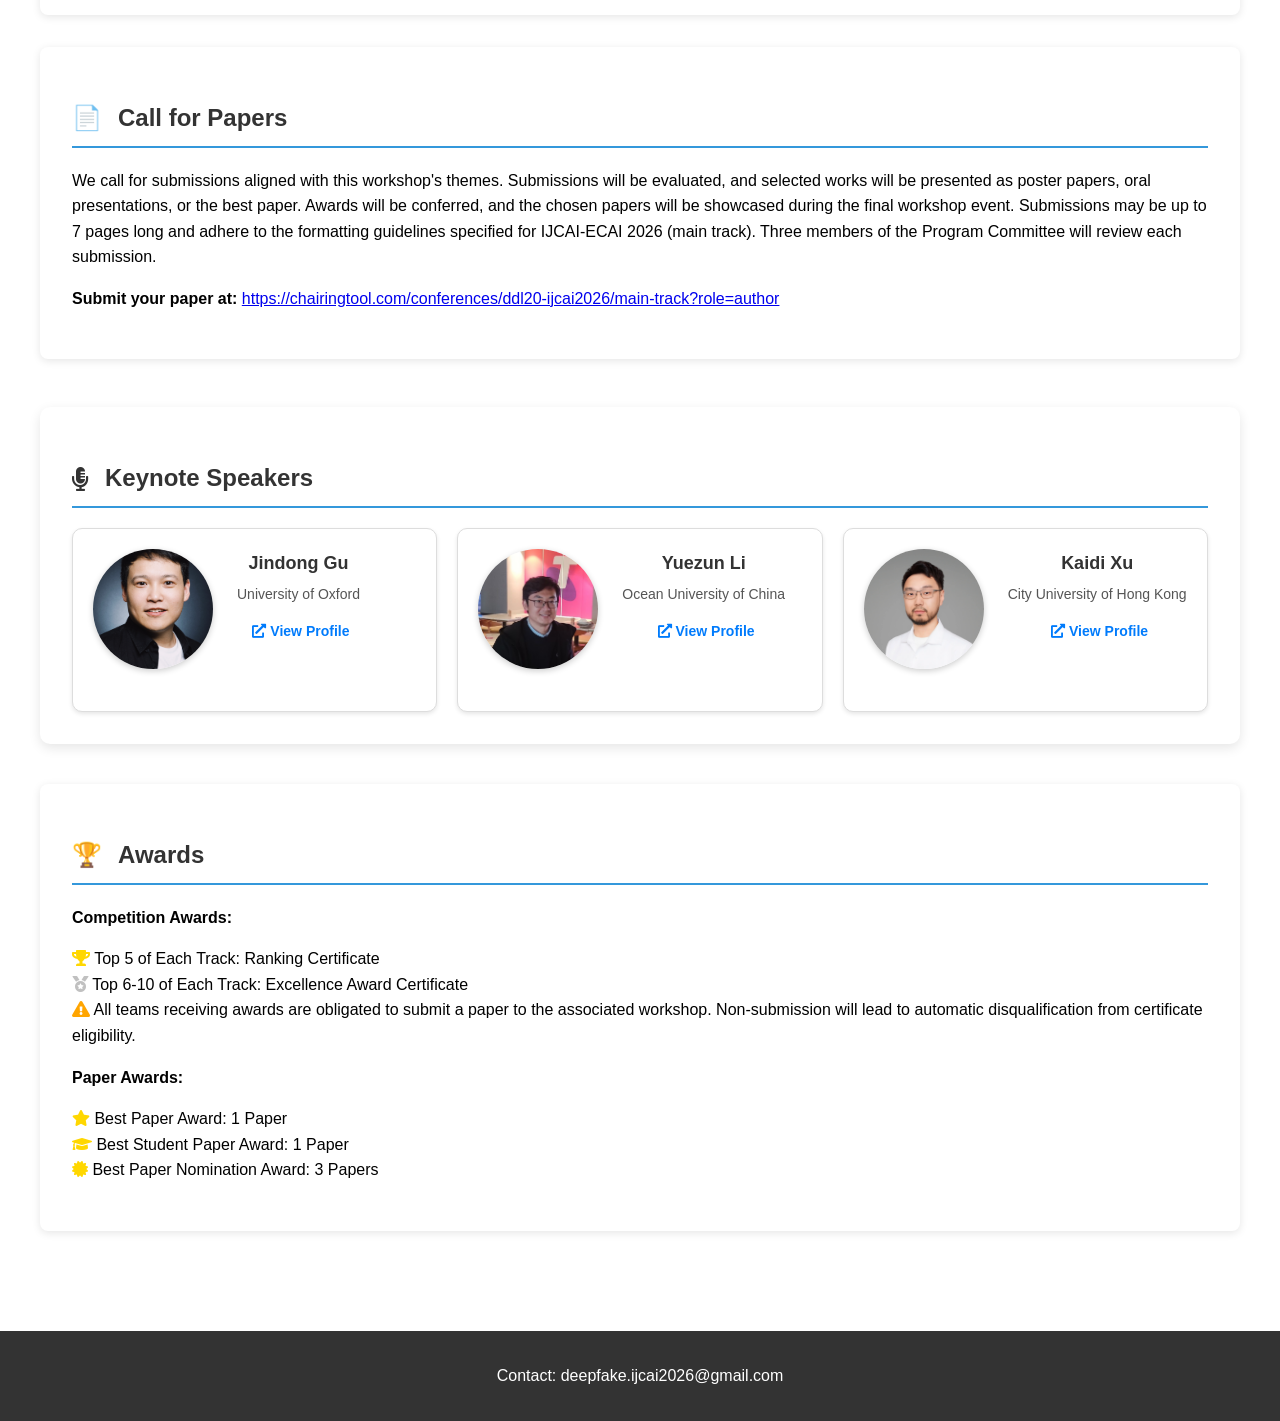
==== commit 81ab68d3: "添加Track3的Leaderboard" ====
--- a/index.html
+++ b/index.html
@@ -25,6 +25,7 @@
             </ul>
         </li>
 <!--        <li><a href="Registration.html">Registration</a></li>-->
+        <li><a href="leaderboard.html">Leaderboard</a></li>
         <li><a href="organizers.html">Organizers</a></li>
         <li class="dropdown">
             <a href="#">Past Workshops</a>
--- a/styles.css
+++ b/styles.css
@@ -1150,3 +1150,52 @@
     text-decoration: none;
     color: #ffffff;
 }
+
+/* --- Rubric Items Styles --- */
+.rubric-item {
+    background: #f8f9fa;
+    border-radius: 8px;
+    padding: 1.5rem;
+    margin-bottom: 1.5rem;
+    border-left: 4px solid var(--secondary-color);
+    box-shadow: 0 2px 4px rgba(0,0,0,0.05);
+}
+
+.rubric-item h4 {
+    font-size: 1.25rem;
+    color: #2c3e50;
+    margin-bottom: 1rem;
+    display: flex;
+    align-items: center;
+    gap: 0.5rem;
+}
+
+.rubric-item h4 b {
+    color: var(--secondary-color);
+}
+
+.rubric-item p {
+    margin: 0.8rem 0;
+    color: #555;
+}
+
+.rubric-item ul {
+    margin: 0.5rem 0;
+    padding-left: 1.5rem;
+}
+
+.rubric-item ul li {
+    margin: 0.5rem 0;
+    line-height: 1.5;
+}
+
+/* 移动端适配 */
+@media (max-width: 768px) {
+    .rubric-item {
+        padding: 1rem;
+    }
+    
+    .rubric-item h4 {
+        font-size: 1.1rem;
+    }
+}
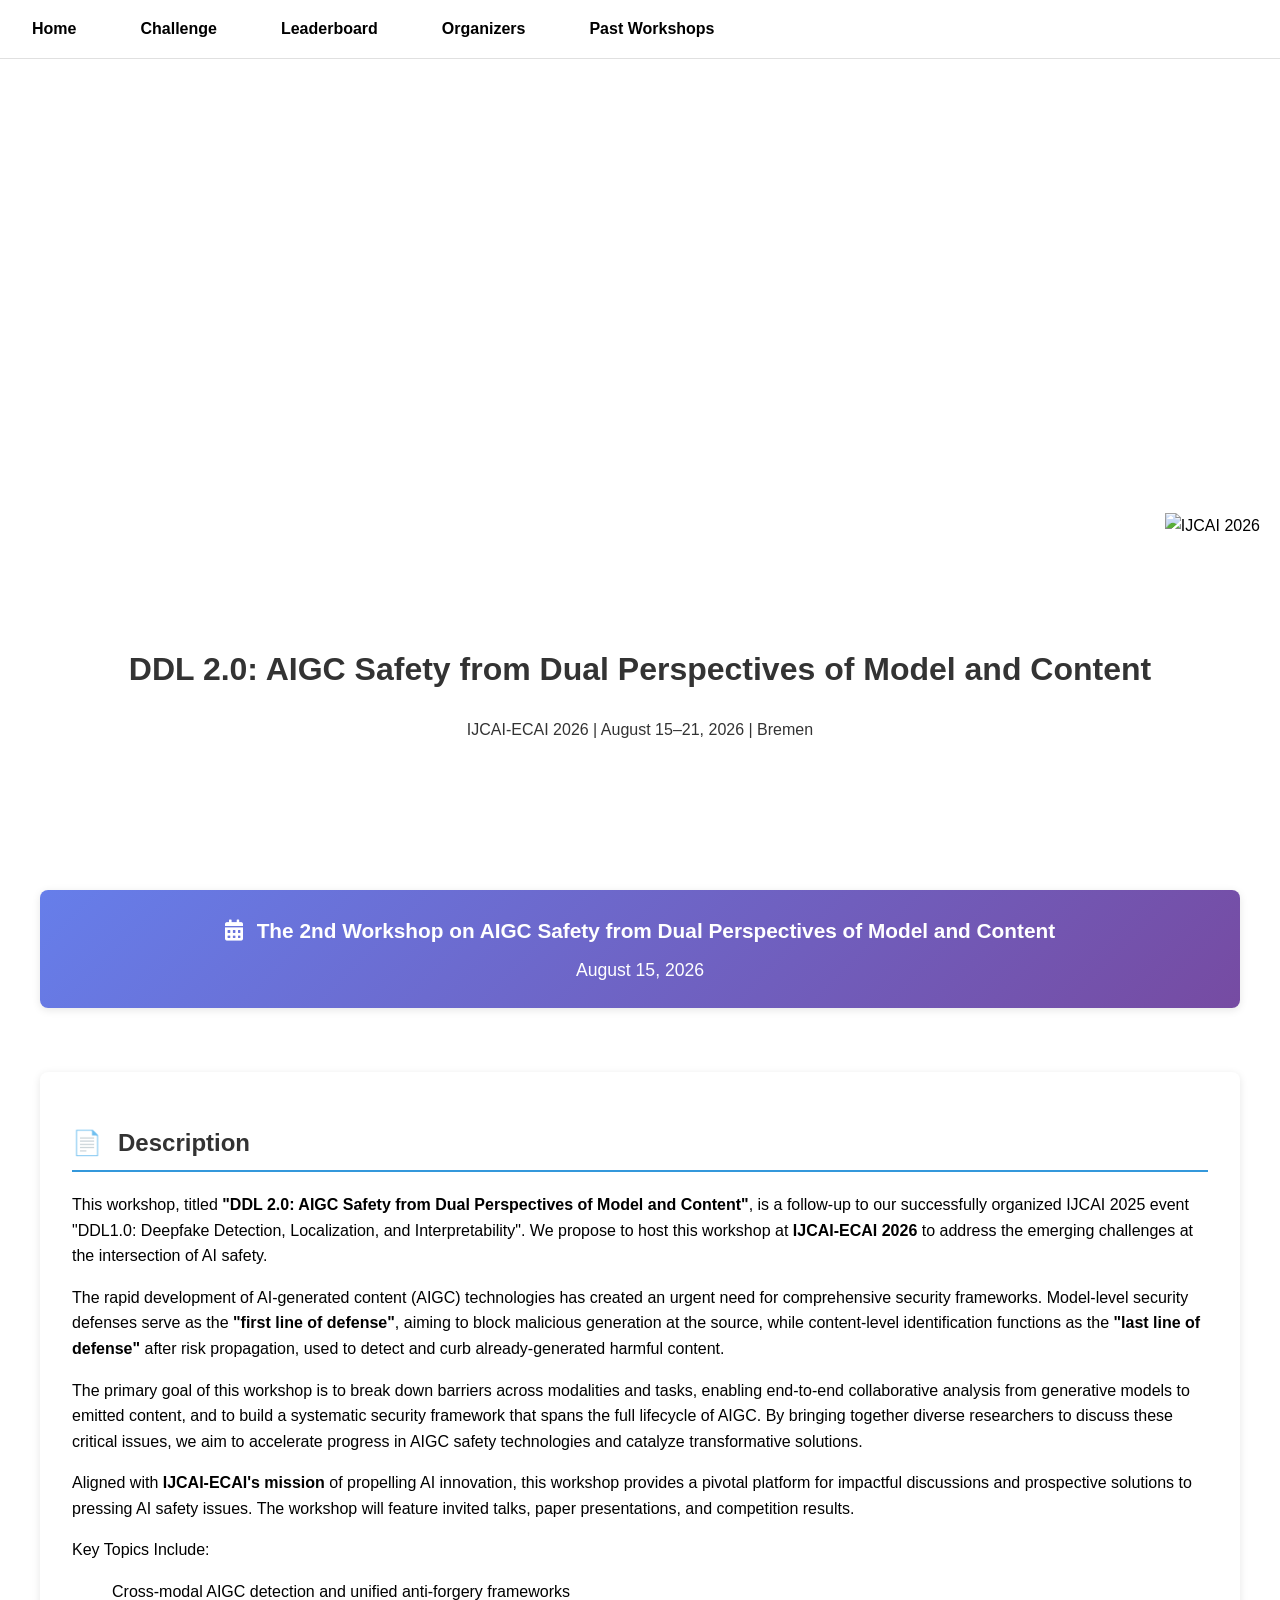
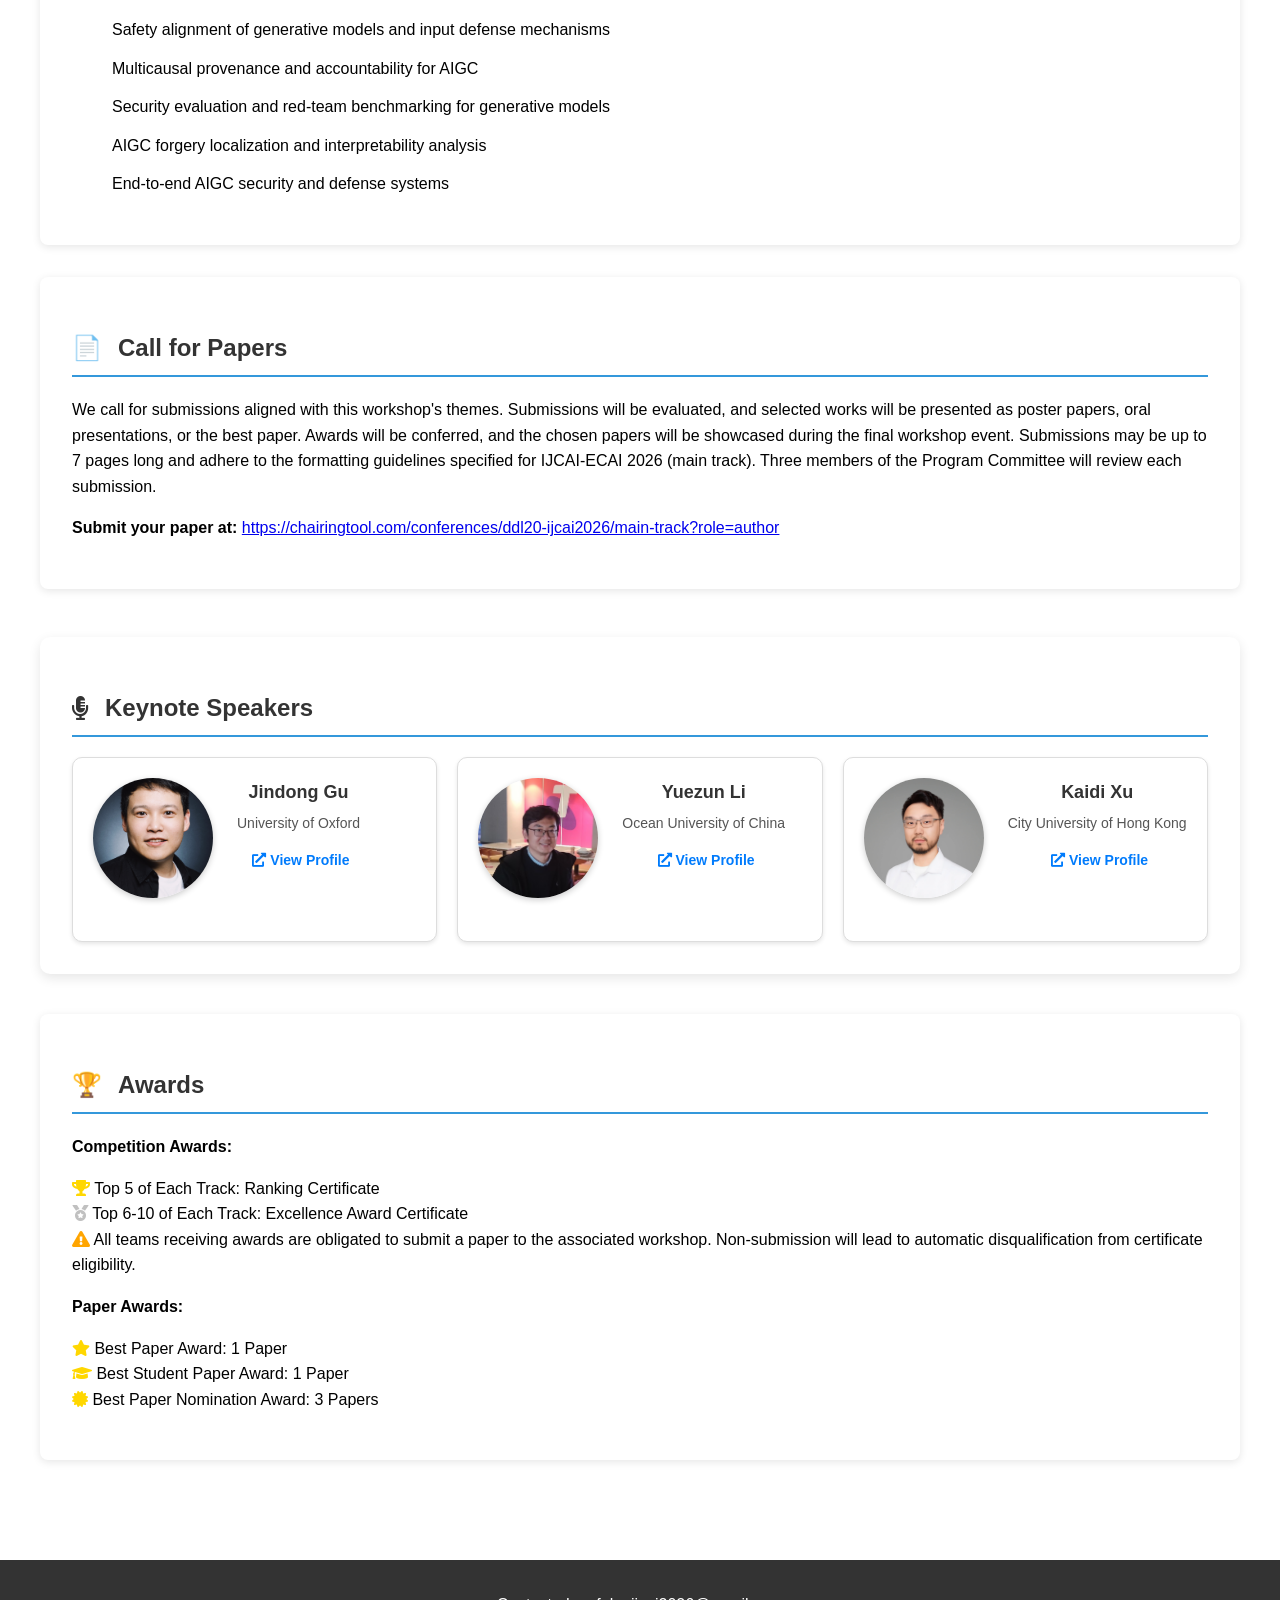
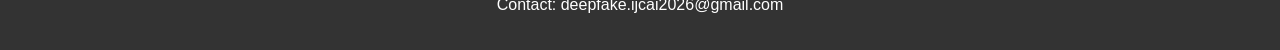
==== commit 517e756e: "修改排行榜" ====
--- a/index.html
+++ b/index.html
@@ -52,6 +52,19 @@
 <main class="container">
 <!--## 如果需要重新开放这些内容，只需删除外层的 &lt;!&ndash; 和 &ndash;&gt; 注释标记即可。-->
 <!-- News Section 暂时不开放 -->
+
+<!-- Workshop Announcement -->
+    <section class="highlights" style="margin-bottom: 2rem;">
+        <div class="highlight-card" style="background: linear-gradient(135deg, #667eea 0%, #764ba2 100%); color: #fff; text-align: center; padding: 1.5rem;">
+            <h2 style="margin: 0; font-size: 1.3rem;">
+                <i class="fas fa-calendar-alt" style="margin-right: 0.5rem;"></i>
+                The 2nd Workshop on AIGC Safety from Dual Perspectives of Model and Content
+            </h2>
+            <p style="margin: 0.5rem 0 0 0; font-size: 1.1rem;">
+                August 15, 2026
+            </p>
+        </div>
+    </section>
     <!-- <section class="highlights" style="margin-bottom: 2rem;">
         <div class="highlight-card">
         <h2 class="section-header" style="text-align: left; color:red;">
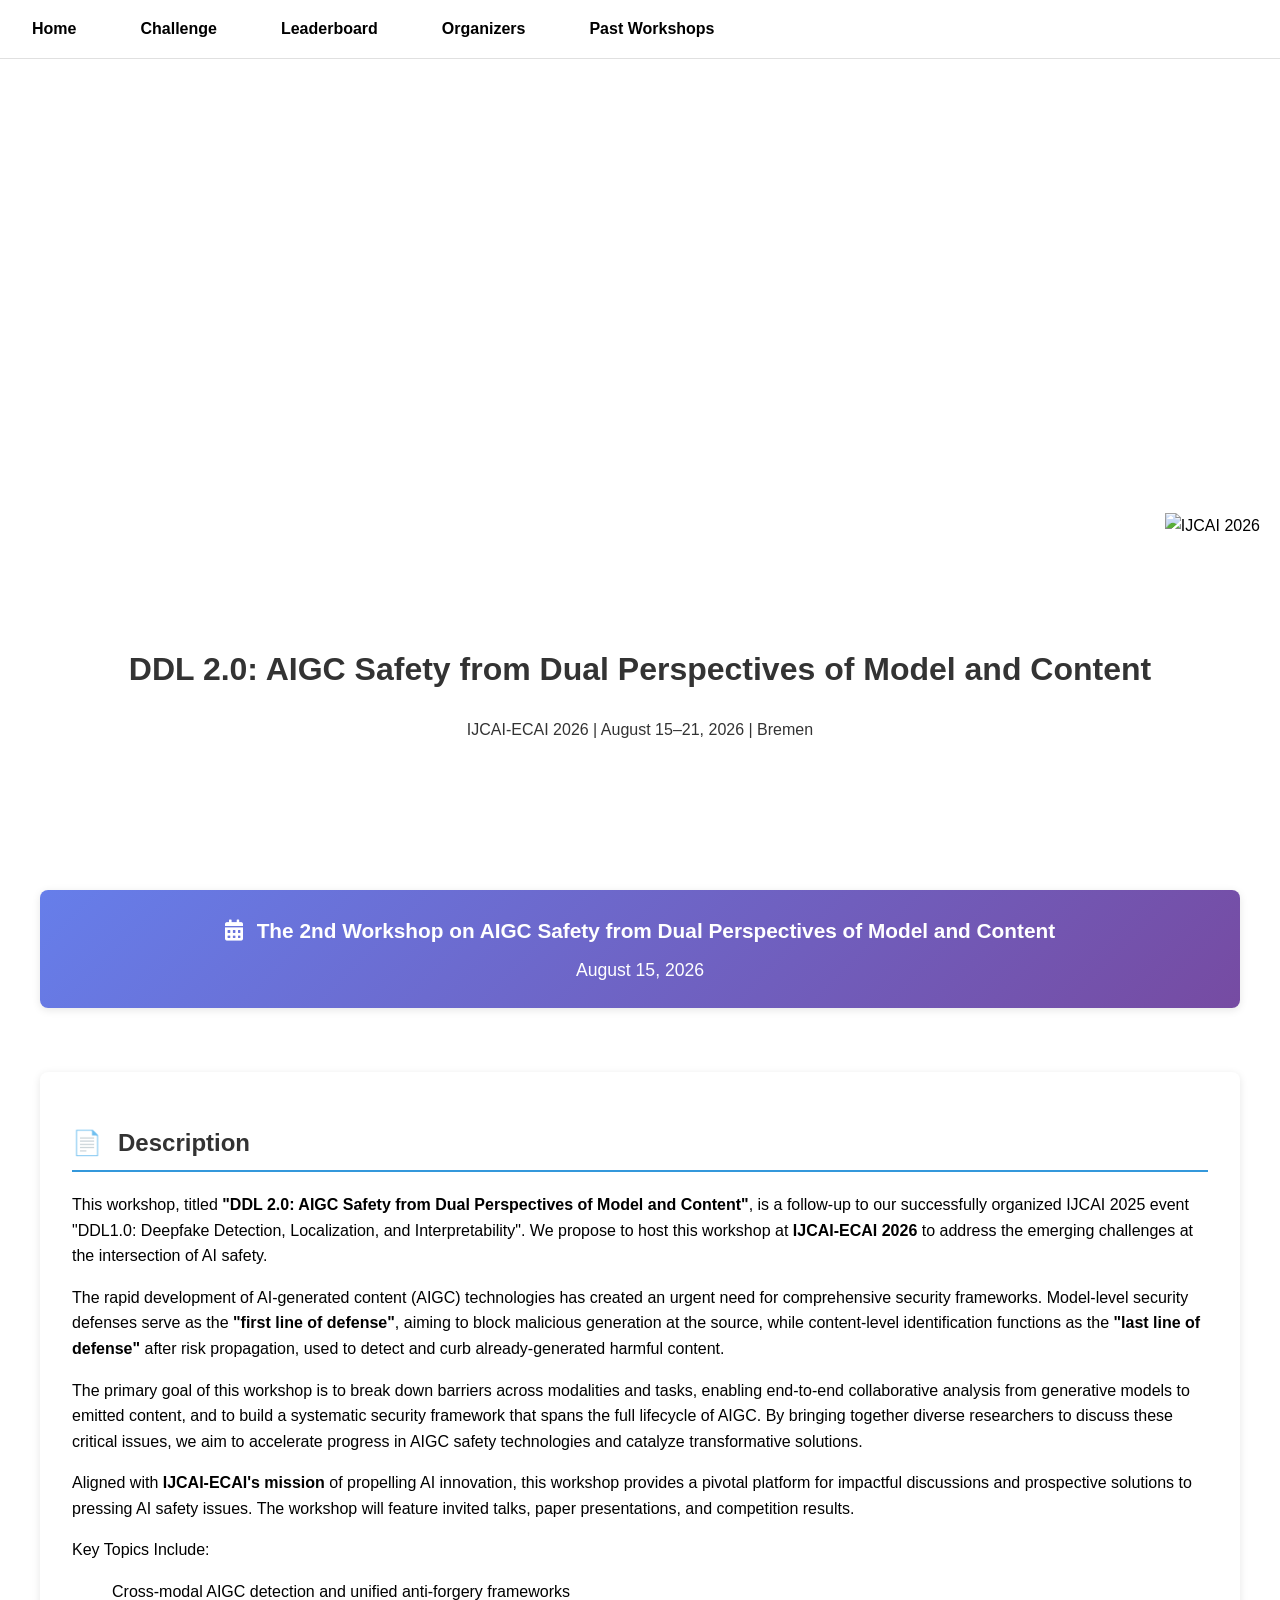
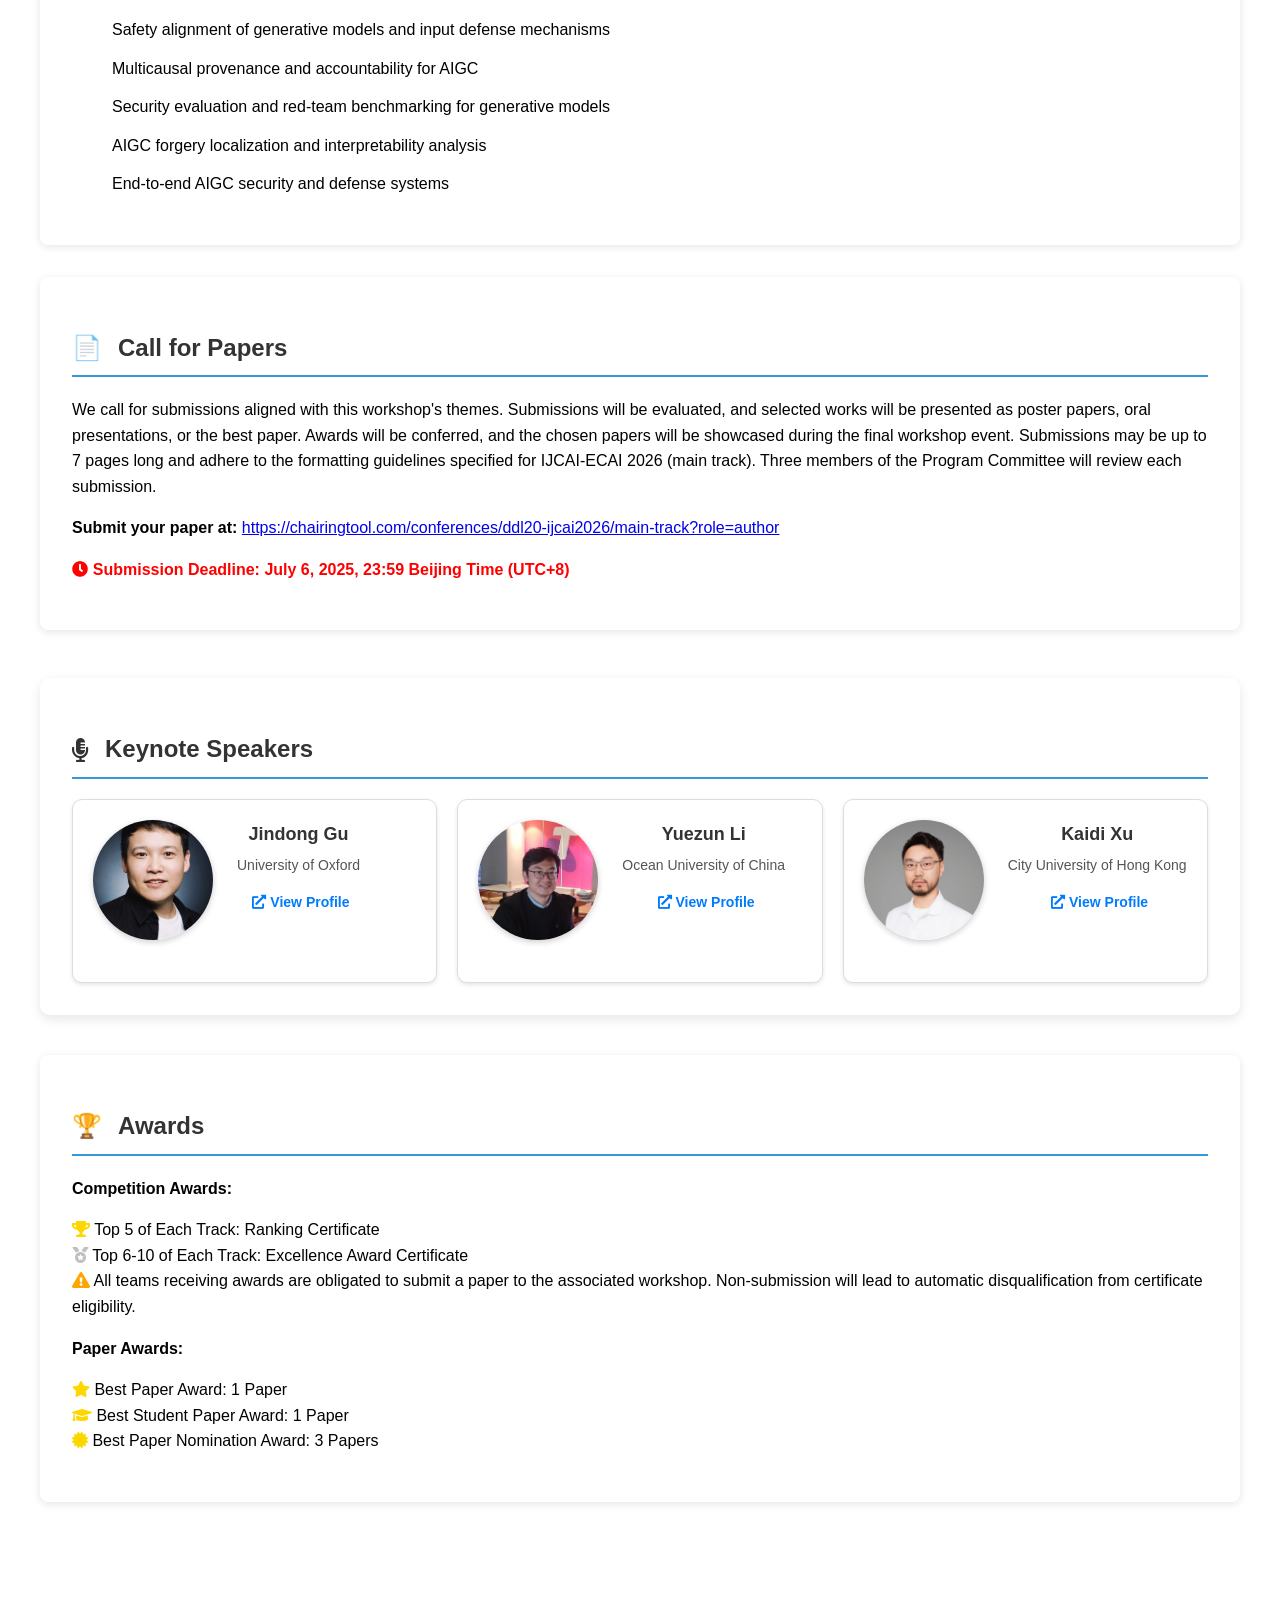
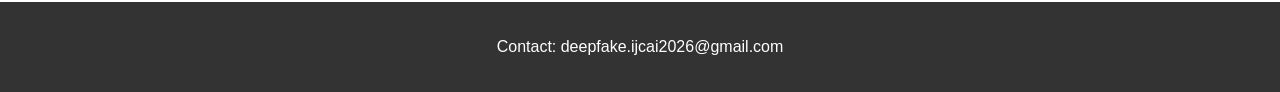
==== commit ec3c543f: "添加论文投稿截止时间" ====
--- a/index.html
+++ b/index.html
@@ -122,6 +122,8 @@
         <p style="text-align: left;">We call for submissions aligned with this workshop's themes. Submissions will be evaluated, and selected works will be presented as poster papers, oral presentations, or the best paper. Awards will be conferred, and the chosen papers will be showcased during the final workshop event. Submissions may be up to 7 pages long and adhere to the formatting guidelines specified for IJCAI-ECAI 2026 (main track). Three members of the Program Committee will review each submission.</p>
         
         <p style="text-align: left;"><strong>Submit your paper at:</strong> <a href="https://chairingtool.com/conferences/ddl20-ijcai2026/main-track?role=author" target="_blank">https://chairingtool.com/conferences/ddl20-ijcai2026/main-track?role=author</a></p>
+
+        <p style="text-align: left; color: red; font-weight: bold;"><i class="fas fa-clock" style="margin-right: 0.3rem;"></i>Submission Deadline: July 6, 2025, 23:59 Beijing Time (UTC+8)</p>
     </div>
 
     <!-- Keynote Speakers Section -->
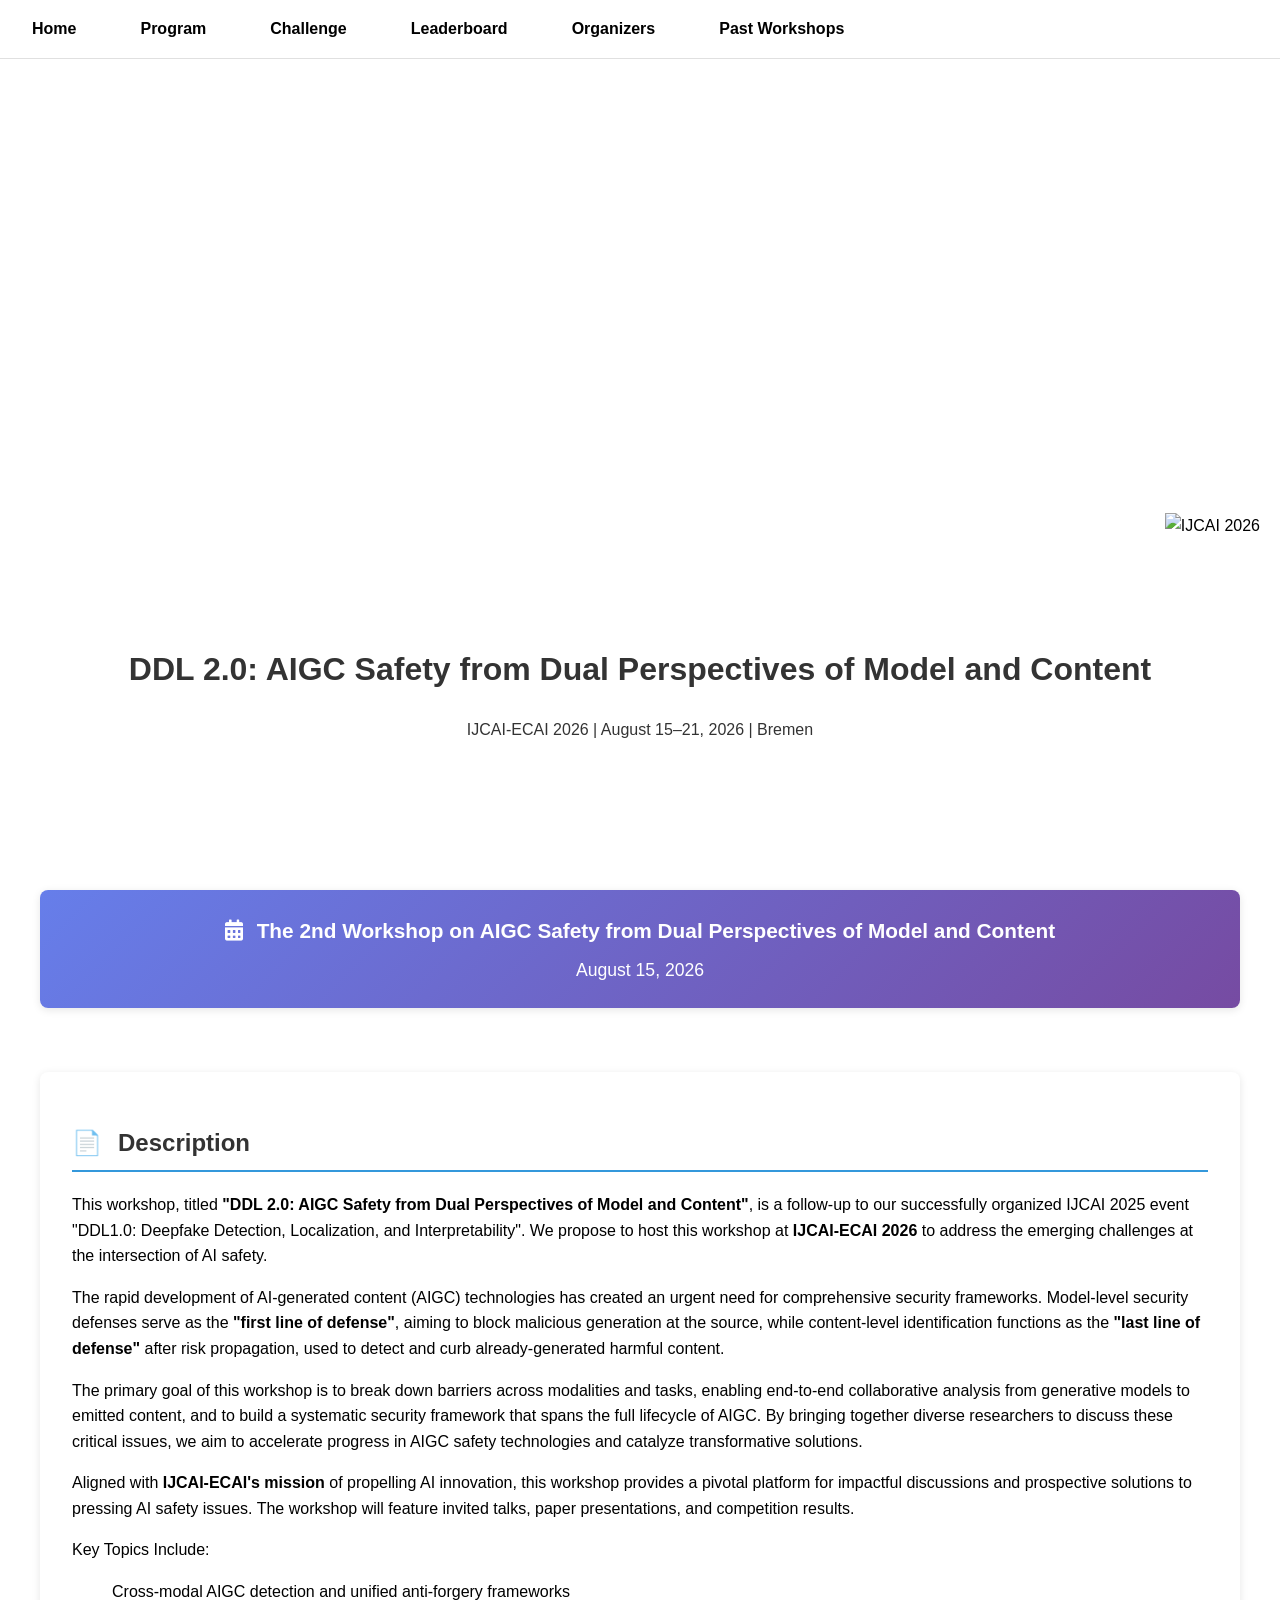
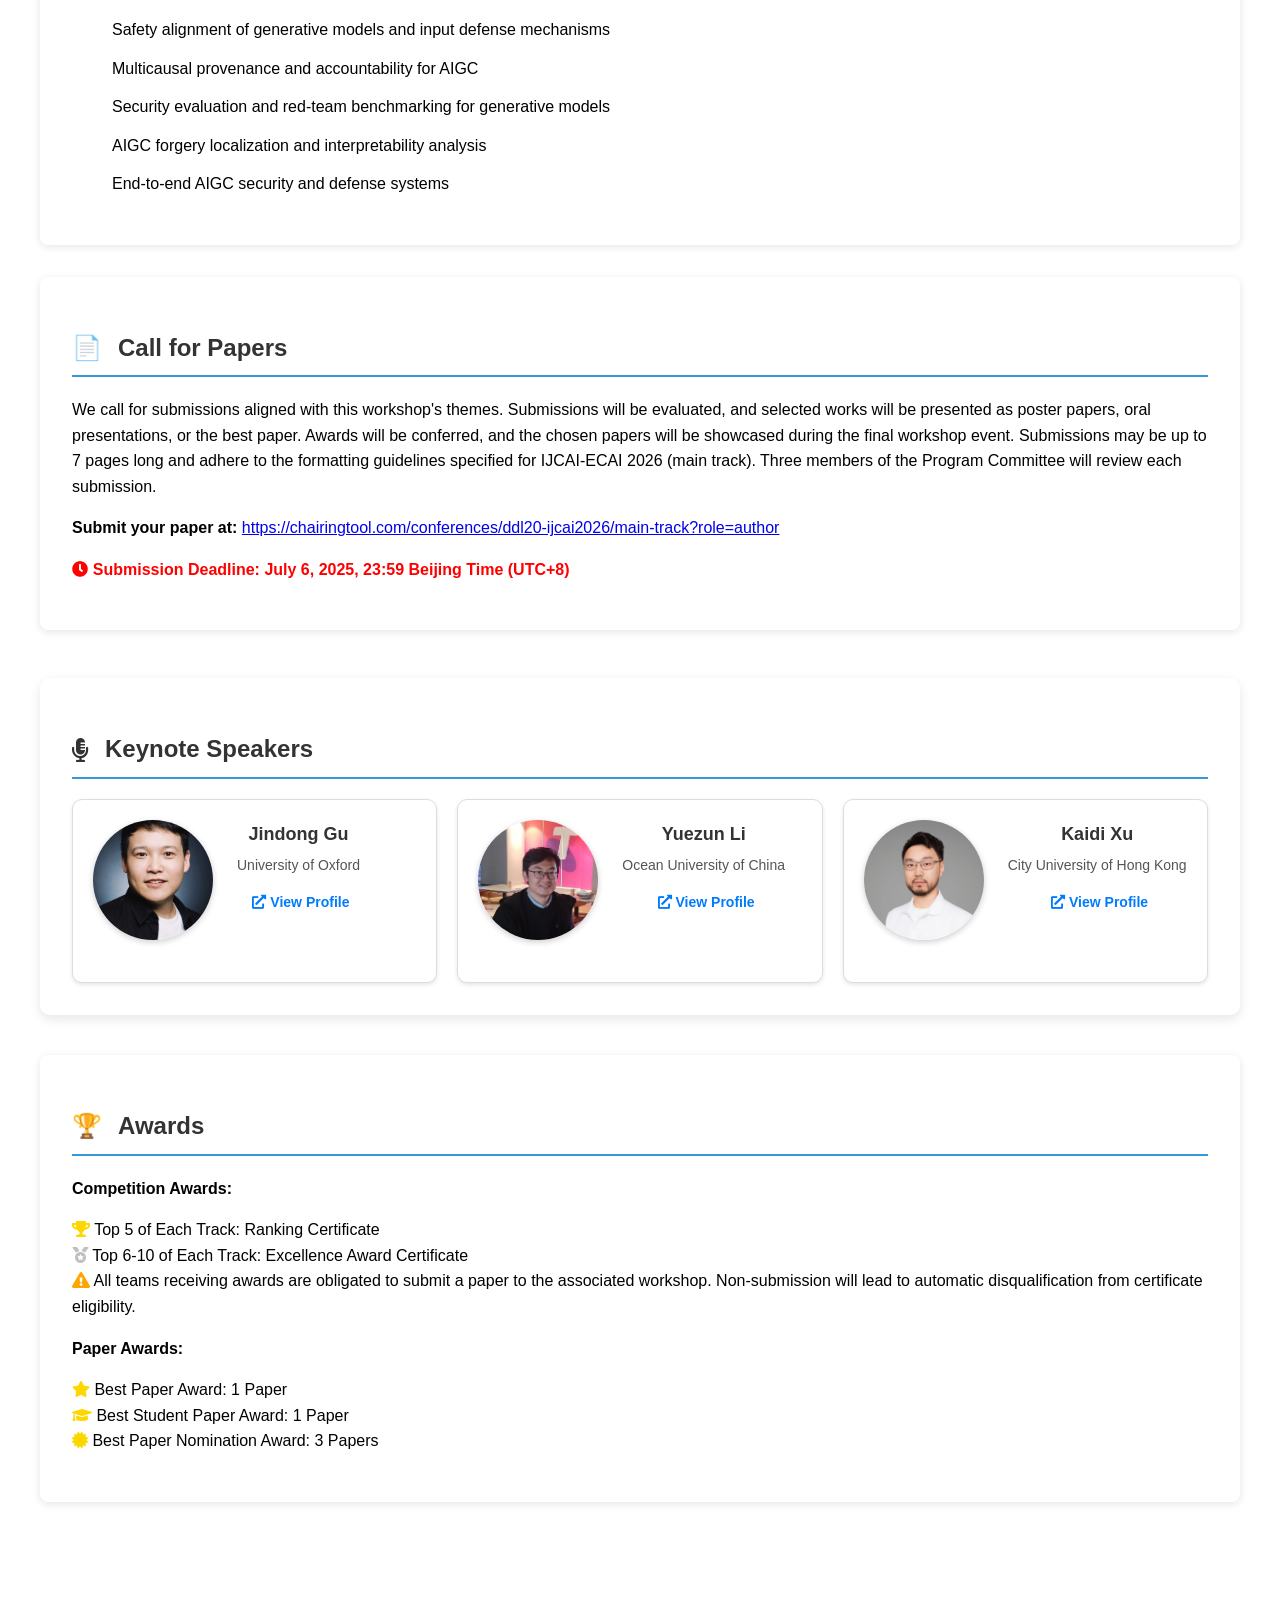
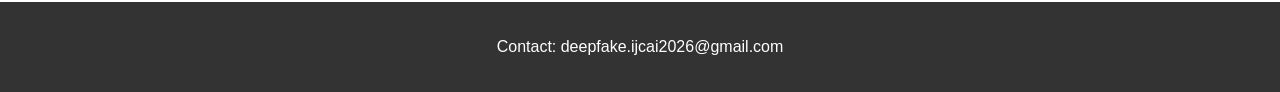
==== commit 00b67df5: "添加日程" ====
--- a/index.html
+++ b/index.html
@@ -13,7 +13,7 @@
 <nav>
     <ul>
         <li><a href="index.html">Home</a></li>
-<!--        <li><a href="schedule.html">Schedule</a></li>-->
+<li><a href="program.html">Program</a></li>
         <li class="dropdown">
             <a href="#">Challenge</a>
             <ul class="dropdown-menu">
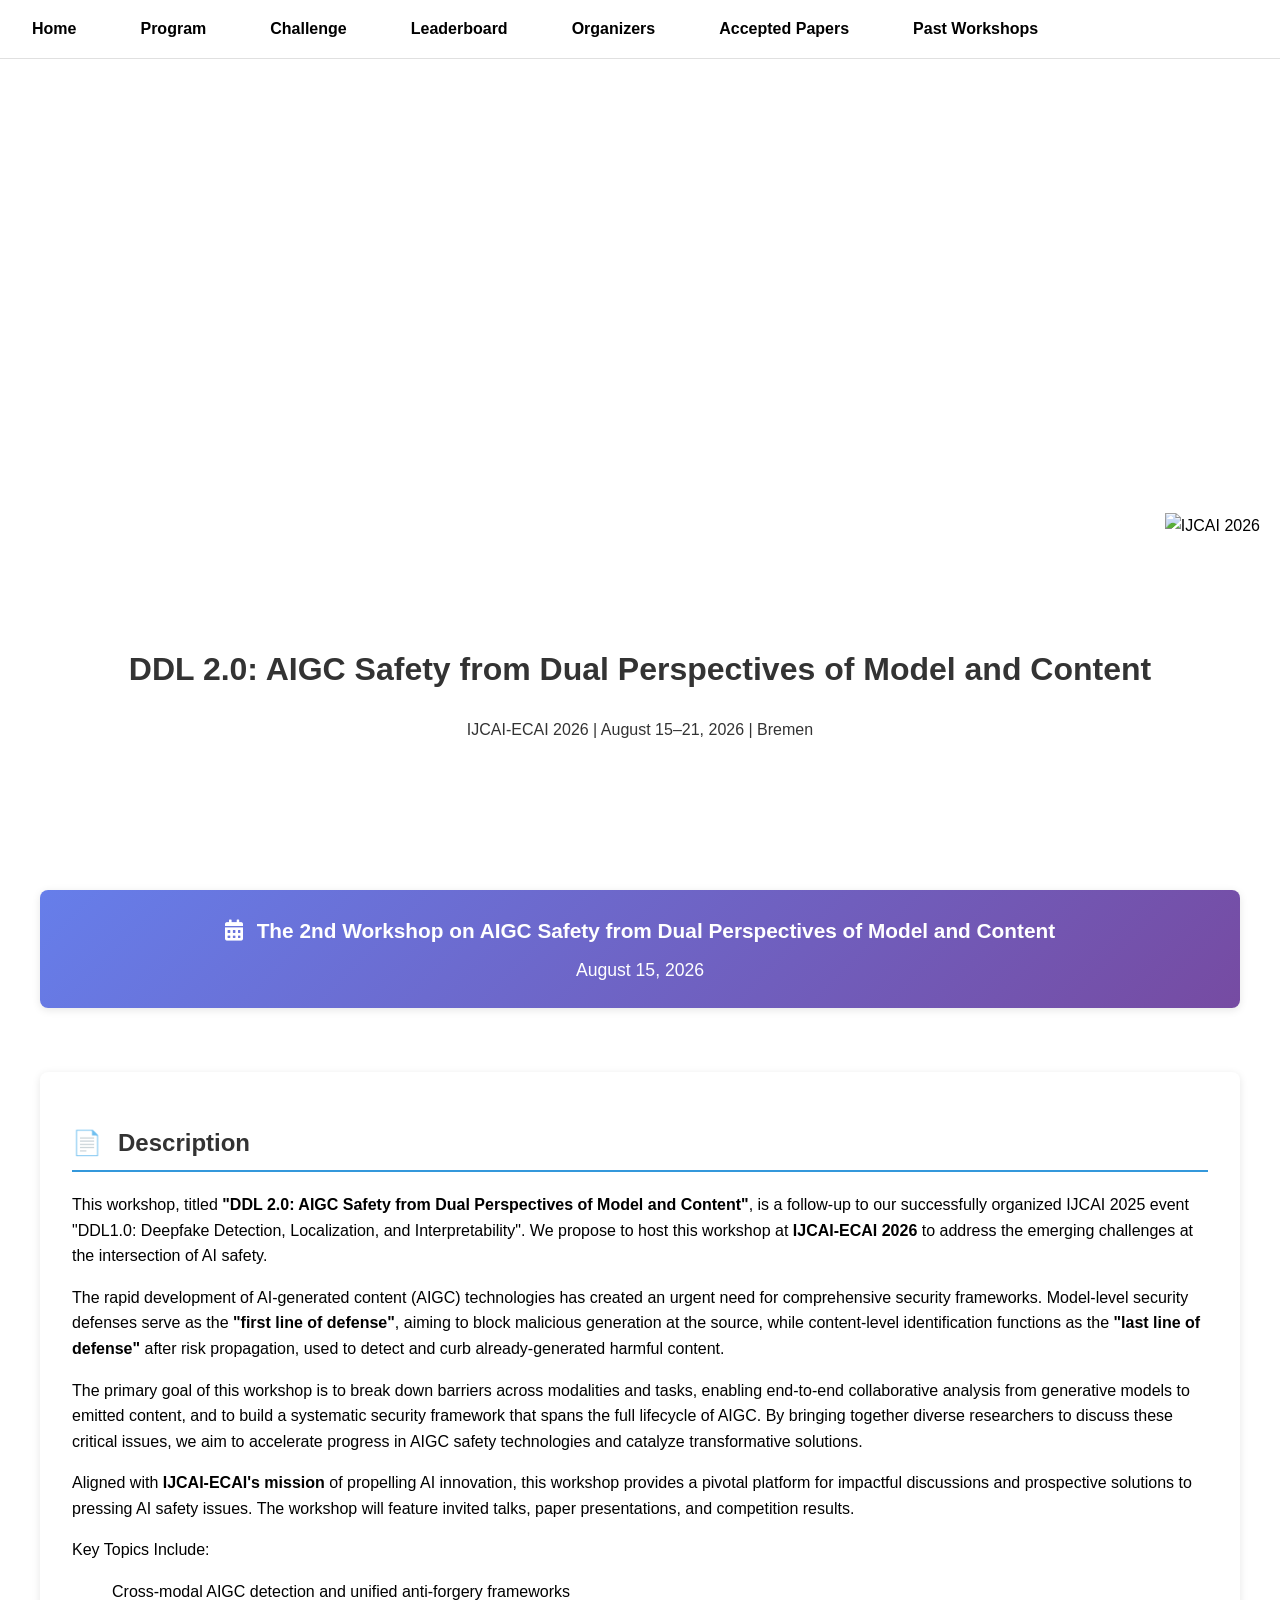
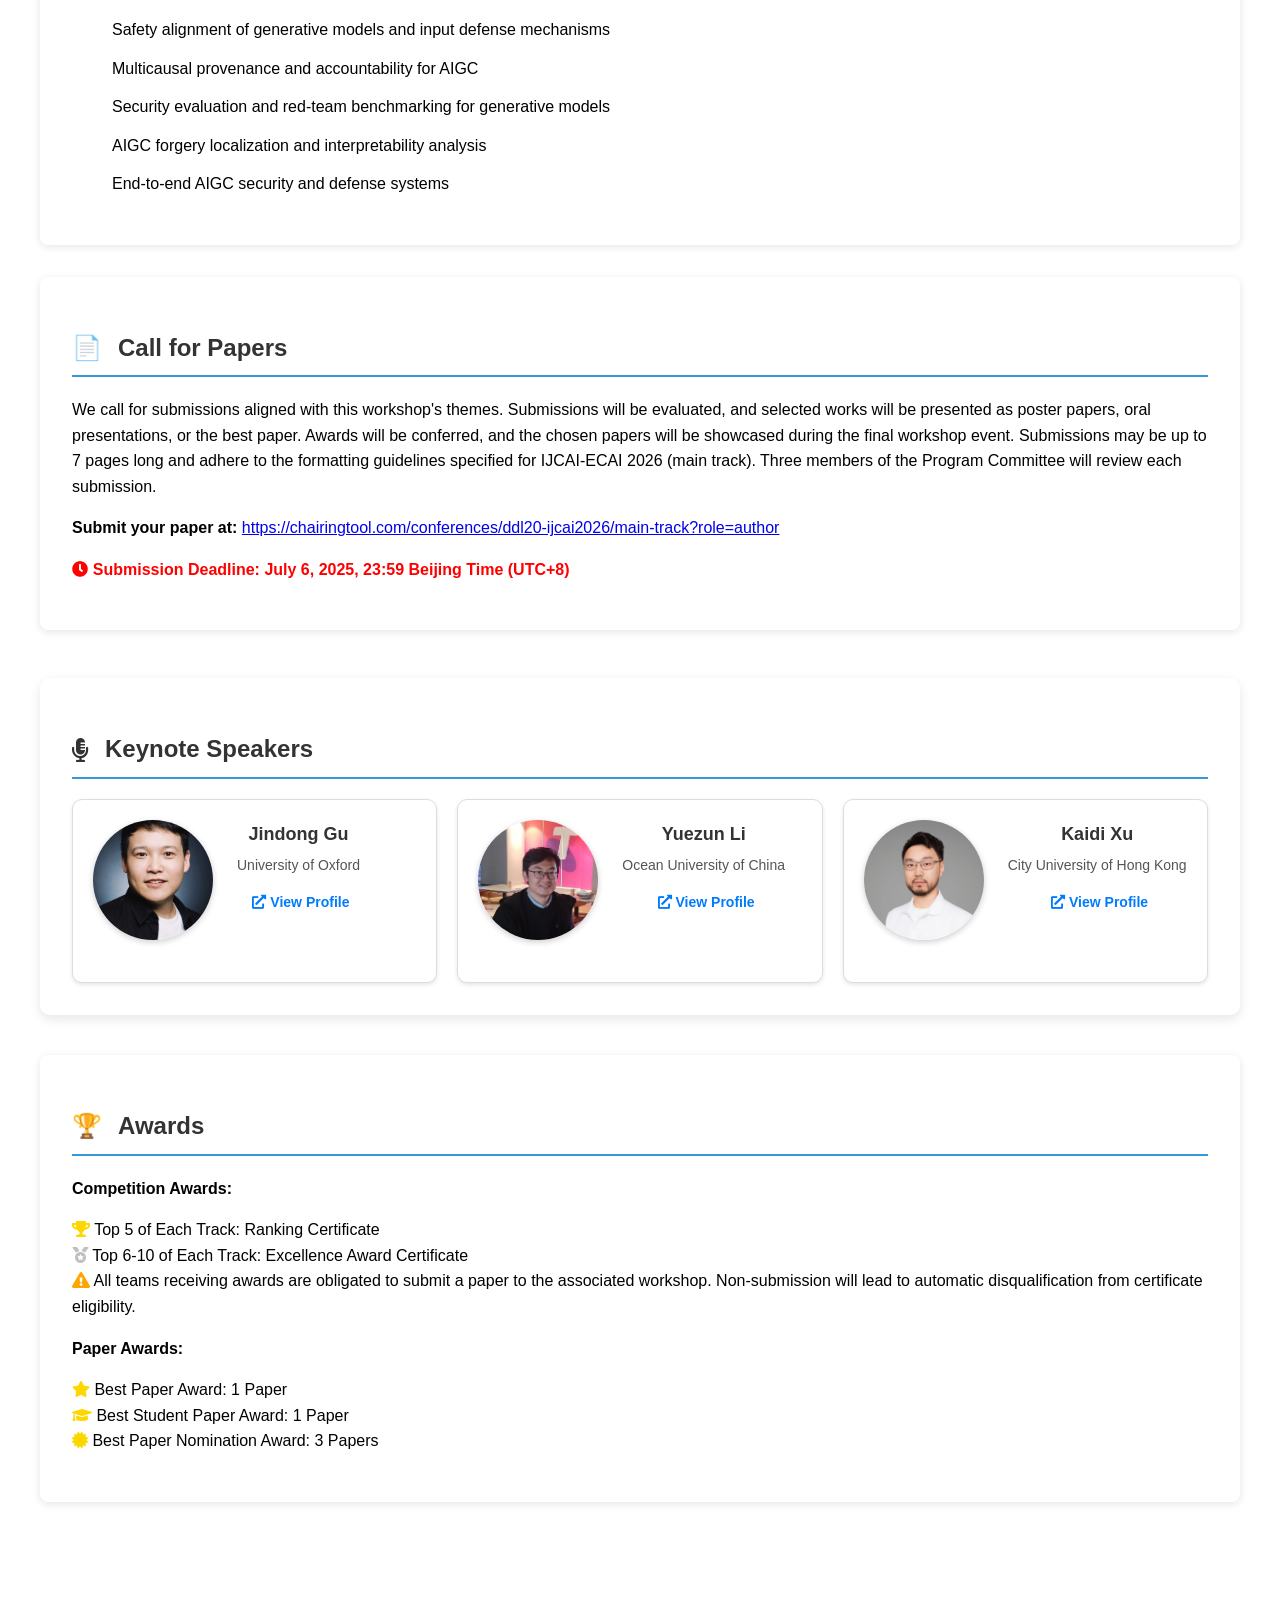
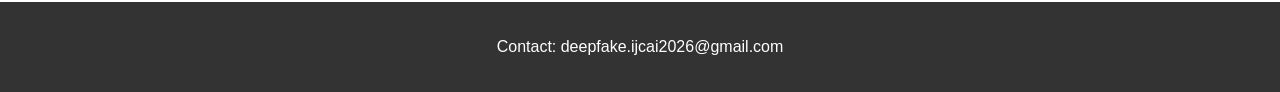
==== commit b7282d0e: "添加论文" ====
--- a/index.html
+++ b/index.html
@@ -27,6 +27,7 @@
 <!--        <li><a href="Registration.html">Registration</a></li>-->
         <li><a href="leaderboard.html">Leaderboard</a></li>
         <li><a href="organizers.html">Organizers</a></li>
+        <li><a href="accepted_paper_2026.html">Accepted Papers</a></li>
         <li class="dropdown">
             <a href="#">Past Workshops</a>
             <ul class="dropdown-menu">
--- a/styles.css
+++ b/styles.css
@@ -422,7 +422,7 @@
 
 .table-header {
     display: grid;
-    grid-template-columns: 1fr 2fr 1fr;
+    grid-template-columns: 1fr 2fr 1fr 2fr;
     background: #f8f9fa;
     color: #000000;
     padding: 1rem;
@@ -431,7 +431,7 @@
 
 .table-row {
     display: grid;
-    grid-template-columns: 1fr 2fr 1fr;
+    grid-template-columns: 1fr 2fr 1fr 2fr;
     padding: 1rem;
     border-bottom: 1px solid #ecf0f1;
 }
